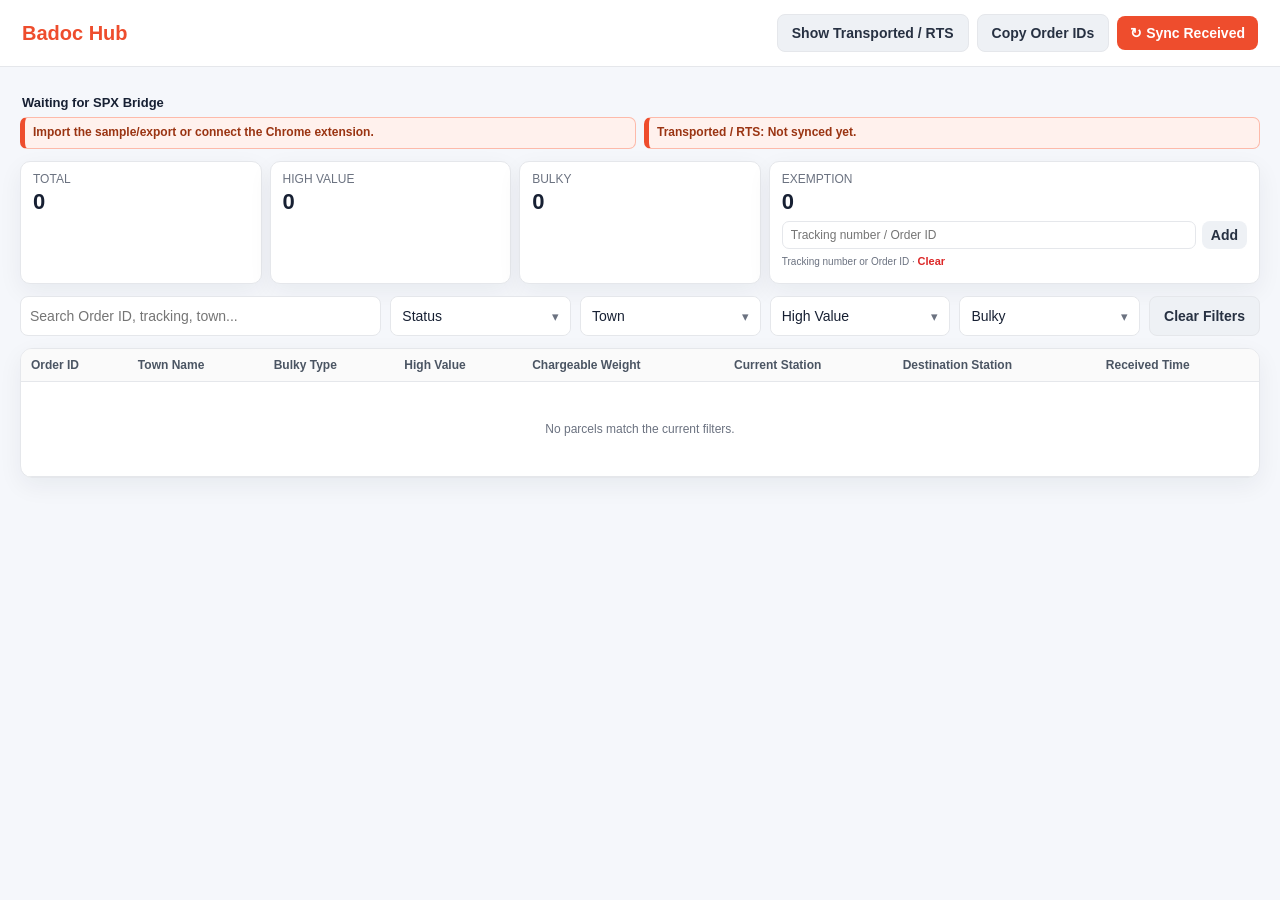
==== received-checking.html @ f592d43a "Add files via upload" ====
<!doctype html>
<html lang="en">
<head>
<meta charset="utf-8"><meta name="viewport" content="width=device-width,initial-scale=1"><meta name="badoc-received-checking" content="v69">
<title>Received Checking — Badoc Hub</title>
<style>
:root{--bg:#f5f7fb;--card:#fff;--text:#172033;--muted:#6b7280;--line:#e5e7eb;--accent:#ee4d2d;--good:#0f9d58;--warn:#d97706;--bad:#dc2626;--shadow:0 8px 24px rgba(20,30,50,.06)}
*{box-sizing:border-box}body{margin:0;background:var(--bg);font:14px Inter,Segoe UI,Arial,sans-serif;color:var(--text)}
header{background:#fff;border-bottom:1px solid var(--line);padding:14px 22px;display:flex;align-items:center;justify-content:space-between;position:sticky;top:0;z-index:5}.brand{font-weight:800;font-size:20px}.brand span{color:var(--accent)}
.actions{display:flex;gap:8px;align-items:center}button,input,select{font:inherit}button{border:0;border-radius:8px;padding:9px 13px;cursor:pointer;font-weight:700}.secondary{padding:10px 14px;border:1px solid var(--line);border-radius:8px;background:#eef1f5;color:#1f2937;font-weight:700;cursor:pointer}.primary{background:var(--accent);color:white}.secondary{background:#eef1f5;color:#273142}.file{display:none}.status{font-size:12px;color:var(--muted)}
main{padding:20px;max-width:1500px;margin:auto}.sync{display:flex;justify-content:space-between;gap:12px;align-items:center;margin-bottom:16px}.syncbox{background:var(--card);border:1px solid var(--line);border-radius:12px;padding:12px 14px;box-shadow:var(--shadow)}
.grid{display:grid;grid-template-columns:repeat(5,1fr);gap:8px;margin-bottom:12px}.card{background:var(--card);border:1px solid var(--line);border-radius:10px;padding:10px 12px;box-shadow:var(--shadow);min-height:96px}.card.exemption-card{grid-column:span 2}.secondary-panel{background:var(--card);border:1px solid var(--line);border-radius:12px;padding:4px 14px 12px;margin:8px 0;box-shadow:var(--shadow)}.secondary-panel-head{display:flex;align-items:center;justify-content:space-between;gap:8px;margin:0 0 2px;padding:0;min-height:0}.secondary-panel-head .secondary{padding:5px 9px;font-size:12px;line-height:1.2}.secondary-panel h2{font-size:16px;line-height:1.2;margin:0}.secondary-panel #secondaryContent>.value{margin-top:0}.secondary-table{margin-top:7px}.exemption-tools{display:flex;gap:6px;margin-top:6px}.exemption-tools input{width:100%;min-width:0;padding:6px 8px;border:1px solid var(--line);border-radius:7px;background:#fff;font-size:12px}.exemption-tools button{padding:6px 9px;background:#eef1f5;color:#273142}.exemption-meta{font-size:10px;color:var(--muted);margin-top:6px}.label{color:var(--muted);font-size:12px}.value{font-size:22px;font-weight:800;margin-top:3px}
.filters{display:grid;grid-template-columns:2fr 1fr 1fr 1fr 1fr auto;gap:9px;margin-bottom:12px}.filters input,.multi-select{width:100%;padding:9px;border:1px solid var(--line);border-radius:8px;background:white}.multi-select{position:relative;padding:0;background:#fff}.multi-select-btn{width:100%;min-height:38px;padding:9px 34px 9px 11px;background:#fff;color:#172033;text-align:left;border:0;border-radius:8px;font-weight:500;position:relative;cursor:pointer}.multi-select-btn::after{content:'▾';position:absolute;right:11px;top:50%;transform:translateY(-50%);color:#6b7280;font-size:13px}.multi-select.open .multi-select-btn::after{content:'▴'}.multi-select-menu{display:none;position:absolute;left:0;right:0;top:calc(100% + 4px);z-index:20;background:#fff;border:1px solid var(--line);border-radius:8px;box-shadow:0 10px 24px rgba(20,30,50,.14);padding:6px;max-height:260px;overflow:auto}.multi-select.open .multi-select-menu{display:block}.multi-option{display:flex;align-items:center;gap:8px;padding:8px 7px;border-radius:6px;cursor:pointer;font-size:13px}.multi-option:hover{background:#f3f4f6}.multi-option input{width:15px;height:15px;margin:0;accent-color:var(--accent)}.multi-option span{overflow:hidden;text-overflow:ellipsis;white-space:nowrap}.multi-empty{padding:9px;color:var(--muted);font-size:12px}
.tablewrap{background:var(--card);border:1px solid var(--line);border-radius:12px;overflow:auto;box-shadow:var(--shadow)}table{border-collapse:collapse;width:100%;min-width:1200px}th,td{padding:9px 10px;border-bottom:1px solid var(--line);text-align:left;white-space:nowrap}th{background:#fafafa;position:sticky;top:0;font-size:12px;color:#4b5563}td{font-size:12px}.pill{padding:3px 7px;border-radius:999px;background:#eef1f5;font-size:11px;font-weight:700}.empty{text-align:center;padding:40px;color:var(--muted)}
@media(max-width:1000px){.grid{grid-template-columns:repeat(3,1fr)}.filters{grid-template-columns:1fr 1fr}.sync{align-items:flex-start;flex-direction:column}}
 .filter-count{color:#6b7280;font-size:13px;font-weight:600}

/* High-visibility notifications live in the open area above all data cards. */
.sync{display:grid;grid-template-columns:minmax(0,1fr) minmax(220px,auto);gap:10px;align-items:start;margin:10px 0 16px;background:transparent;border:0;box-shadow:none}
.notification-stack{display:grid;gap:8px;min-width:0}
#conn{display:block;font-size:14px;font-weight:850;color:var(--text);padding:0 2px 1px;line-height:1.4}
#syncStatus,#secondaryStatus{display:block;margin:0;padding:10px 12px;min-height:40px;border:1px solid #fdbaaa;border-left:5px solid #ee4d2d;border-radius:8px;background:#fff1ed;color:#9a3412;font-size:13px;font-weight:750;line-height:1.45;white-space:normal;overflow-wrap:anywhere}
#lastSync{display:flex;align-items:center;max-width:100%;padding:9px 11px;min-height:36px;border:1px solid #a7f3d0;border-radius:8px;background:#ecfdf3;color:#166534;font-size:12px;font-weight:800;line-height:1.4;overflow-wrap:anywhere}
#lastSync:empty{display:none}
@media(max-width:700px){.sync{grid-template-columns:1fr}.notification-stack{width:100%}#lastSync{width:100%}}

/* Compact and consistently aligned notification area */
.sync{grid-template-columns:minmax(0,1fr) auto;gap:8px;align-items:start;margin:8px 0 12px}
.notification-stack{display:grid;gap:6px;min-width:0;width:100%}
#conn{font-size:13px;line-height:1.25;padding:0 2px;margin:0}
#syncStatus,#secondaryStatus{display:block;width:100%;min-height:0;margin:0;padding:7px 10px;border-radius:7px;font-size:12px;font-weight:700;line-height:1.3;white-space:normal;overflow-wrap:anywhere}
.notification-side{display:flex;justify-content:flex-end;align-items:flex-start;min-width:0}
#lastSync{display:inline-flex;align-items:center;justify-content:center;max-width:100%;padding:7px 10px;min-height:32px;margin:0;border-radius:7px;font-size:11px;line-height:1.3;white-space:nowrap;overflow-wrap:normal}
#lastSync:empty{display:none}
@media(max-width:700px){.sync{grid-template-columns:1fr;gap:7px}.notification-side{justify-content:flex-start}#lastSync{white-space:normal;width:auto;max-width:100%}}


/* Final notification alignment: two compact one-line sync messages, with Last Sync vertically centered. */
.sync{display:grid;grid-template-columns:minmax(0,1fr) auto;gap:10px;align-items:center;margin:8px 0 12px}
.notification-stack{display:grid;gap:6px;min-width:0;width:100%}
.sync-messages{display:grid;grid-template-columns:repeat(2,minmax(0,1fr));gap:8px;min-width:0;align-items:center}
#syncStatus,#secondaryStatus{display:block;width:100%;min-width:0;min-height:32px;margin:0;padding:7px 10px;border:1px solid #fdbaaa;border-left:5px solid #ee4d2d;border-radius:7px;background:#fff1ed;color:#9a3412;font-size:12px;font-weight:700;line-height:1.3;white-space:nowrap;overflow:hidden;text-overflow:ellipsis;overflow-wrap:normal}
.notification-side{display:flex;justify-content:flex-end;align-items:center;align-self:center;min-width:0}
#lastSync{display:inline-flex;align-items:center;justify-content:center;max-width:100%;padding:7px 10px;min-height:32px;margin:0;border:1px solid #a7f3d0;border-radius:7px;background:#ecfdf3;color:#166534;font-size:11px;font-weight:800;line-height:1.3;white-space:nowrap;overflow:hidden;text-overflow:ellipsis}
#lastSync:empty{display:none}
@media(max-width:700px){.sync{grid-template-columns:minmax(0,1fr);align-items:stretch;gap:7px}.sync-messages{grid-template-columns:repeat(2,minmax(0,1fr));gap:6px}.notification-side{justify-content:flex-start}.notification-side #lastSync{white-space:nowrap;max-width:100%}}
@media(max-width:440px){.sync-messages{grid-template-columns:minmax(0,1fr)}.notification-side #lastSync{white-space:normal}}


/* Keep Last Sync inside the primary Sync Received notification. */
.sync{display:block;}
.notification-stack{width:100%;}
.sync-messages{display:grid;grid-template-columns:repeat(2,minmax(0,1fr));gap:8px;align-items:center;min-width:0;}
.primary-notification{display:flex;align-items:center;gap:8px;min-width:0;min-height:32px;padding:0 7px 0 0;border:1px solid #fdbaaa;border-left:5px solid #ee4d2d;border-radius:7px;background:#fff1ed;overflow:hidden;}
#syncStatus{flex:1 1 0;width:auto!important;min-width:0;min-height:0;margin:0!important;padding:7px 8px!important;border:0!important;border-radius:0!important;background:transparent!important;color:#9a3412!important;font-size:12px;font-weight:700;line-height:1.3;white-space:nowrap!important;overflow:hidden;text-overflow:ellipsis;}
#lastSync{display:inline-flex;flex:0 1 auto;align-items:center;justify-content:center;width:auto;max-width:48%;min-width:0;min-height:22px;margin:0 0 0 auto;padding:4px 7px;border:1px solid #a7f3d0;border-radius:5px;background:#ecfdf3;color:#166534;font-size:10px;font-weight:800;line-height:1.2;white-space:nowrap;overflow:hidden;text-overflow:ellipsis;}
#lastSync:empty{display:none;}
#secondaryStatus{min-width:0;}
@media(max-width:700px){.sync-messages{grid-template-columns:minmax(0,1fr);gap:6px;}.primary-notification{width:100%;}.primary-notification #lastSync{max-width:45%;white-space:nowrap;}}
@media(max-width:420px){.primary-notification{flex-wrap:wrap;gap:0;padding-bottom:5px;}.primary-notification #syncStatus{width:100%;flex-basis:100%;}.primary-notification #lastSync{margin:0 7px 0 auto;max-width:calc(100% - 14px);}}


/* Keep the secondary loaded-parcels message and its green last-sync badge together. */
.secondary-notification{display:flex;align-items:center;gap:8px;min-width:0;min-height:32px;padding:0 7px 0 0;border:1px solid #fdbaaa;border-left:5px solid #ee4d2d;border-radius:7px;background:#fff1ed;overflow:hidden;}
.secondary-notification #secondaryStatus{flex:1 1 0;width:auto!important;min-width:0;min-height:0;margin:0!important;padding:7px 8px!important;border:0!important;border-radius:0!important;background:transparent!important;color:#9a3412!important;font-size:12px;font-weight:700;line-height:1.3;white-space:nowrap!important;overflow:hidden;text-overflow:ellipsis;}
#secondaryLastSync{display:inline-flex;flex:0 1 auto;align-items:center;justify-content:center;width:auto;max-width:48%;min-width:0;min-height:22px;margin:0 0 0 auto;padding:4px 7px;border:1px solid #a7f3d0;border-radius:5px;background:#ecfdf3;color:#166534;font-size:10px;font-weight:800;line-height:1.2;white-space:nowrap;overflow:hidden;text-overflow:ellipsis;}
#secondaryLastSync:empty{display:none;}
.primary-notification #syncStatus{flex:1 1 auto;width:100%!important;}
@media(max-width:700px){.secondary-notification{width:100%;}.secondary-notification #secondaryLastSync{max-width:45%;white-space:nowrap;}}
@media(max-width:420px){.secondary-notification{flex-wrap:wrap;gap:0;padding-bottom:5px;}.secondary-notification #secondaryStatus{width:100%;flex-basis:100%;}.secondary-notification #secondaryLastSync{margin:0 7px 0 auto;max-width:calc(100% - 14px);}}


/* Final fix: keep both green Last Sync badges fully visible, not flex-shrunk. */
.primary-notification #syncStatus {
  flex: 1 1 0 !important;
  width: auto !important;
  min-width: 0 !important;
}
#lastSync,
#secondaryLastSync {
  flex: 0 0 auto !important;
  width: max-content !important;
  max-width: none !important;
  min-width: max-content !important;
  justify-content: flex-start !important;
  white-space: nowrap !important;
  overflow: visible !important;
  text-overflow: clip !important;
}
.primary-notification #lastSync,
.secondary-notification #secondaryLastSync {
  margin-left: auto !important;
}
@media (max-width: 420px) {
  .primary-notification { flex-wrap: wrap; gap: 0; padding-bottom: 5px; }
  .primary-notification #syncStatus { flex: 1 1 100% !important; flex-basis: 100% !important; width: 100% !important; }
  #lastSync, #secondaryLastSync { min-width: 0 !important; max-width: calc(100% - 14px) !important; width: auto !important; white-space: normal !important; }
  .primary-notification #lastSync, .secondary-notification #secondaryLastSync { margin: 0 7px 0 auto !important; }
  .secondary-notification { flex-wrap: wrap; gap: 0; padding-bottom: 5px; }
  .secondary-notification #secondaryStatus { flex: 1 1 100% !important; flex-basis: 100% !important; width: 100% !important; }
}

</style></head>
<body>
<script>
/* BADOC HUB station guard:
   Keep only parcels whose Current Station AND Destination Station are Badoc Hub.
   This is applied automatically after every CSV sync/import. */
(function () {
  const BADOC_STATION = "badoc hub";

  function normalizeStation(v) {
    return String(v ?? "").trim().toLowerCase();
  }

  window.__badocHubOnlyFilter = function (rows) {
    return (Array.isArray(rows) ? rows : []).filter(row => {
      const current = normalizeStation(
        row["Current Station"] ?? row.current_station_name ?? row.currentStation
      );
      const destination = normalizeStation(
        row["Destination Station"] ?? row.station_name ?? row.destinationStation
      );
      return current === BADOC_STATION && destination === BADOC_STATION;
    });
  };
})();
</script>

<header><div class="brand"><span>Badoc Hub</span></div><div class="actions"><button class="secondary" id="toggleSecondary" type="button" aria-expanded="false">Show Transported / RTS</button><button class="secondary" id="copyOrderIds">Copy Order IDs</button><button class="primary" id="sync">↻ Sync Received</button></div></header>
<main>
<div class="sync" aria-live="polite"><div class="notification-stack"><b id="conn">Waiting for SPX Bridge</b><div class="sync-messages"><div class="primary-notification"><div class="status" id="syncStatus" title="Import the sample/export or connect the Chrome extension.">Import the sample/export or connect the Chrome extension.</div><div class="status" id="lastSync" aria-label="Last Received sync time"></div></div><div class="secondary-notification"><div class="status" id="secondaryStatus" title="Transported / RTS: Not synced yet.">Transported / RTS: Not synced yet.</div><div class="status" id="secondaryLastSync" aria-label="Last Transported / RTS sync time"></div></div></div></div></div>
<section class="secondary-panel" id="secondaryPanel" hidden><div class="secondary-panel-head"><div><h2>Transported and RTS</h2></div><button class="primary" id="syncSecondary" type="button">↻ Sync Transported / RTS</button></div><div id="secondaryContent"><div class="value" id="secondaryCount">0</div><div class="tablewrap secondary-table"><table><thead id="secondaryThead"></thead><tbody id="secondaryTbody"><tr><td class="empty">Click Sync Transported / Returned to load these statuses.</td></tr></tbody></table></div></div></section>
<section class="grid" id="cards"></section>
<div class="filters"><input id="q" placeholder="Search Order ID, tracking, town..."><div class="multi-select" id="statusWrap"><button class="multi-select-btn" type="button">Status</button><div class="multi-select-menu" id="statusMenu"></div></div><div class="multi-select" id="townWrap"><button class="multi-select-btn" type="button">Town</button><div class="multi-select-menu" id="townMenu"></div></div><div class="multi-select" id="highValueWrap"><button class="multi-select-btn" type="button">High Value</button><div class="multi-select-menu" id="highValueMenu"></div></div><div class="multi-select" id="bulkyWrap"><button class="multi-select-btn" type="button">Bulky</button><div class="multi-select-menu" id="bulkyMenu"></div></div><button class="secondary" id="clearFilters" type="button">Clear Filters</button></div>
<div class="tablewrap"><table><thead id="thead"></thead><tbody id="tbody"></tbody></table></div>
</main>
<script>
const state={
  rows:[],
  filtered:[],
  secondaryRows:[], secondaryCsvByStatus:{},
  exemptions:new Set((JSON.parse(localStorage.getItem('badoc_received_checking_v69_exemptions')||'[]')||[]).map(v=>String(v).trim().toUpperCase()).filter(Boolean))
};
function normTracking(v){return String(v??'').replace(/\s+/g,'').trim().toUpperCase()}
function saveExemptions(){localStorage.setItem('badoc_received_checking_v69_exemptions',JSON.stringify([...state.exemptions]));}
function trackingFromRow(r){
  return normTracking(
    r['SLS Tracking Number'] ??
    r.sls_tracking_number ??
    r['Tracking Number'] ??
    r.tracking_number ??
    r.trackingNumber
  );
}
function orderIdFromRow(r){
  return normTracking(
    r['Order ID'] ??
    r.order_id ??
    r.shipment_id ??
    r.shipmentId
  );
}
function isExempt(r){
  const tracking=trackingFromRow(r);
  const orderId=orderIdFromRow(r);
  return (tracking && state.exemptions.has(tracking)) ||
         (orderId && state.exemptions.has(orderId));
}
function applyExemptions(rows){
  return (Array.isArray(rows)?rows:[]).filter(r=>!isExempt(r));
}
function addExemption(){
  const el=document.getElementById('exemptionInput');
  const vals=el.value.split(/[\\n,;]+/).map(normTracking).filter(Boolean);
  vals.forEach(v=>state.exemptions.add(v));
  saveExemptions();
  el.value='';
  // Immediately remove newly exempted parcels from the current data.
  state.rows=applyExemptions(state.rows);
  fillFilters();
  render();
}
function clearExemptions(){
  if(confirm('Clear all exemption tracking numbers?')){
    state.exemptions.clear();
    saveExemptions();
    // A clear only removes the exemption list. The next Sync will reload SPX data.
    render();
  }
}
const cols=['Order ID','Town Name','Bulky Type','High Value','Chargeable Weight','Current Station','Destination Station','Received Time'];
function num(v){let n=parseFloat(String(v??'').replace(/,/g,''));return Number.isFinite(n)?n:0}
function esc(v){return String(v??'').replace(/[&<>"']/g,m=>({'&':'&amp;','<':'&lt;','>':'&gt;','"':'&quot;',"'":'&#39;'}[m]))}
function isBadocHub(v){return String(v??'').trim().toLowerCase()==='badoc hub'}
function isLMHubReceived(v){return String(v??'').trim().toLowerCase()==='lmhub_received'}
function normalizeBadocRows(rows){
  return (Array.isArray(rows)?rows:[]).filter(r =>
    isLMHubReceived(r.Status) &&
    isBadocHub(r['Current Station']) &&
    isBadocHub(r['Destination Station'])
  );
}
function normalizeSecondaryRows(rows){
  const normalizeStatus=v=>String(v??'').trim().toLowerCase();
  const normalizeStation=v=>String(v??'').trim().toLowerCase();
  return (Array.isArray(rows)?rows:[]).filter(r=>{
    const status=normalizeStatus(r.Status);
    const current=normalizeStation(r['Current Station'] ?? r.current_station_name ?? r.currentStation);
    const destination=normalizeStation(r['Destination Station'] ?? r.station_name ?? r.destinationStation);
    if(destination!=='badoc hub') return false;
    if(status==='soc_lhtransported') return current==='cagayan dc';
    if(status==='return_lmhub_received') return true;
    return false;
  });
}
function renderSecondaryRows(){
  const secondaryCols=['Order ID','SLS Tracking Number','Status','Current Station','Destination Station','Town Name','Bulky Type','High Value','Chargeable Weight'];
  document.getElementById('secondaryCount').textContent=state.secondaryRows.length.toLocaleString();
  document.getElementById('secondaryThead').innerHTML='<tr>'+secondaryCols.map(c=>`<th>${esc(c)}</th>`).join('')+'</tr>';
  document.getElementById('secondaryTbody').innerHTML=state.secondaryRows.length?state.secondaryRows.map(r=>'<tr>'+secondaryCols.map(c=>`<td>${c==='Status'?`<span class="pill">${esc(r[c])}</span>`:esc(r[c])}</td>`).join('')+'</tr>').join(''):`<tr><td colspan="${secondaryCols.length}" class="empty">No Transported or RTS parcels recieved.</td></tr>`;
}
function setRows(rows){
  state.rows=applyExemptions(normalizeBadocRows(rows));
  fillFilters();
  render();
}
const filterConfig={
  status:{label:'Status',key:'Status',menu:'statusMenu'},
  town:{label:'Town',key:'Town Name',menu:'townMenu'},
  highValue:{label:'High Value',key:'High Value',menu:'highValueMenu'},
  bulky:{label:'Bulky',key:'Bulky Type',menu:'bulkyMenu'}
};
const filterState={status:new Set(),town:new Set(),highValue:new Set(),bulky:new Set()};
function filterNorm(v){return String(v??'').trim().toLowerCase()}
function selectedValues(id){return [...(filterState[id]||new Set())]}
function optionLabel(id,v){
  if(id==='highValue') return `High Value: ${v}`;
  return String(v);
}
function updateFilterButton(id){
  const wrap=document.getElementById(id+'Wrap');
  if(!wrap) return;
  const btn=wrap.querySelector('.multi-select-btn');
  const vals=[...(filterState[id]||[])];
  const label=filterConfig[id].label;
  btn.textContent=vals.length?`${label}: ${vals.length} selected`:label;
}
function renderFilterMenu(id,values){
  const menu=document.getElementById(filterConfig[id].menu);
  if(!menu) return;
  const key=filterConfig[id].key;
  const counts=new Map();
  for(const row of applyExemptions(state.rows)){
    let raw=row[key];
    // Keep the High Value display/count consistent with the filter values.
    if(id==='highValue'){
      const n=String(raw??'').trim().toUpperCase();
      raw=(n==='Y'||n==='1'||n==='TRUE'||n==='YES')?'Y':'N';
    }
    const n=filterNorm(raw);
    if(n) counts.set(n,(counts.get(n)||0)+1);
  }
  const unique=[...new Map(values.map(v=>[filterNorm(v),String(v).trim()])).entries()]
    .filter(([k,v])=>k&&v).sort((a,b)=>a[1].localeCompare(b[1]));
  if(!unique.length){
    menu.innerHTML='<div class="multi-empty">No options</div>';
    updateFilterButton(id);
    return;
  }
  menu.innerHTML=unique.map(([norm,v])=>{
    const count=counts.get(norm)||0;
    const label=optionLabel(id,v);
    return `<label class="multi-option"><input type="checkbox" data-filter-id="${id}" value="${esc(v)}" ${filterState[id].has(norm)?'checked':''}><span>${esc(label)} <span class="filter-count">(${count})</span></span></label>`;
  }).join('');
  menu.querySelectorAll('input[type="checkbox"]').forEach(cb=>cb.addEventListener('change',()=>{
    const set=filterState[id];
    if(cb.checked)set.add(filterNorm(cb.value)); else set.delete(filterNorm(cb.value));
    updateFilterButton(id);
    render();
  }));
  updateFilterButton(id);
}
function setupFilterDropdowns(){
  Object.keys(filterConfig).forEach(id=>{
    const wrap=document.getElementById(id+'Wrap');
    wrap.querySelector('.multi-select-btn').addEventListener('click',e=>{
      e.stopPropagation();
      document.querySelectorAll('.multi-select.open').forEach(el=>{if(el!==wrap)el.classList.remove('open')});
      wrap.classList.toggle('open');
    });
    wrap.querySelector('.multi-select-menu').addEventListener('click',e=>e.stopPropagation());
  });
  document.addEventListener('click',()=>document.querySelectorAll('.multi-select.open').forEach(el=>el.classList.remove('open')));
}
function fillFilters(){
  const values={
    status:[...new Set(state.rows.map(r=>String(r.Status??'').trim()).filter(Boolean))],
    town:[...new Set(state.rows.map(r=>String(r['Town Name']??'').trim()).filter(Boolean))],
    highValue:['Y','N'],
    bulky:[...new Set(state.rows.map(r=>String(r['Bulky Type']??'').trim()).filter(Boolean))]
  };
  Object.keys(values).forEach(id=>{
    const available=new Set(values[id].map(filterNorm));
    for(const v of [...filterState[id]]) if(!available.has(v)) filterState[id].delete(v);
    renderFilterMenu(id,values[id]);
  });
}
function normalizeSearchText(v){return String(v??'').toLowerCase().normalize('NFKD').replace(/[\u0300-\u036f]/g,'').replace(/[^a-z0-9]+/g,' ').trim()}
function searchHaystack(r){
  // Search only useful parcel-identifying fields. Hidden/internal fields are
  // intentionally excluded so unrelated values do not create false matches.
  return [
    r['Order ID'], r['SLS Tracking Number'], r['Shopee Order SN'],
    r['Town Name'], r['High Value'], r['Bulky Type'],
    r['Chargeable Weight'], r['Current Station'], r['Destination Station'],
    r['Received Time']
  ].map(normalizeSearchText).filter(Boolean);
}
function matchesSearch(r, rawQuery){
  const query=String(rawQuery??'').trim();
  if(!query) return true;
  const hay=searchHaystack(r);
  const normalized=normalizeSearchText(query);
  if(!normalized) return true;

  // Support simple field-aware searches such as: order:12345, town:badoc,
  // tracking:SPX..., while still allowing normal free-text search.
  const fieldMatch=normalized.match(/^(order|tracking|town|sn|hv|highvalue|bulky):\s*(.+)$/i);
  if(fieldMatch){
    const key=fieldMatch[1].toLowerCase(), term=fieldMatch[2];
    let values=[];
    if(key==='order') values=[r['Order ID']];
    else if(key==='tracking') values=[r['SLS Tracking Number']];
    else if(key==='town') values=[r['Town Name']];
    else if(key==='sn') values=[r['Shopee Order SN']];
    else if(key==='hv'||key==='highvalue') values=[r['High Value']];
    else if(key==='bulky') values=[r['Bulky Type']];
    return values.some(v=>normalizeSearchText(v).includes(term));
  }

  // Every search word must be present somewhere in the same parcel record.
  // This makes multi-word searches much more precise than one large substring.
  const tokens=normalized.split(/\s+/).filter(Boolean);
  return tokens.every(token=>hay.some(value=>value.includes(token)));
}
function render(){let visibleRows=applyExemptions(state.rows);let q=document.getElementById('q').value,fs=['status','town','highValue','bulky'].map(selectedValues);state.filtered=visibleRows.filter(r=>matchesSearch(r,q)&&(!fs[0].length||fs[0].includes(String(r.Status??'').trim().toLowerCase()))&&(!fs[1].length||fs[1].includes(String(r['Town Name']??'').trim().toLowerCase()))&&(!fs[2].length||fs[2].includes(String(r['High Value']??'').trim().toLowerCase()))&&(!fs[3].length||fs[3].includes(String(r['Bulky Type']??'').trim().toLowerCase())));
let rows=state.filtered;let high=rows.filter(r=>/^(Y|1|true|yes)$/i.test(String(r['High Value']??'').trim())).length;let bulky=rows.filter(r=>num(r['Chargeable Weight'])>=4||['1','2'].includes(String(r['Bulky Type']))).length;document.getElementById('cards').innerHTML=[['TOTAL',rows.length],['HIGH VALUE',high],['BULKY',bulky]].map(x=>`<div class="card"><div class="label">${x[0]}</div><div class="value">${x[1]}</div></div>`).join('')+
`<div class="card exemption-card"><div class="label">EXEMPTION</div><div class="value">${state.exemptions.size}</div><div class="exemption-tools"><input id="exemptionInput" placeholder="Tracking number / Order ID"><button id="addExemption">Add</button></div><div class="exemption-meta">Tracking number or Order ID · <button id="clearExemptions" style="border:0;background:none;padding:0;color:var(--bad);font-size:11px">Clear</button></div>
<div id="exemptionList" class="exemption-meta"></div></div>`;
document.getElementById('addExemption').onclick=addExemption;
document.getElementById('clearExemptions').onclick=clearExemptions;
document.getElementById('exemptionInput').addEventListener('keydown',e=>{if(e.key==='Enter'){e.preventDefault();addExemption();const nextInput=document.getElementById('exemptionInput');if(nextInput){nextInput.focus();nextInput.setSelectionRange(nextInput.value.length,nextInput.value.length);}}});
document.getElementById('exemptionList').textContent=[...state.exemptions].join(', ');
document.getElementById('thead').innerHTML='<tr>'+cols.map(c=>`<th>${esc(c)}</th>`).join('')+'</tr>';document.getElementById('tbody').innerHTML=state.filtered.length?state.filtered.map(r=>'<tr>'+cols.map(c=>`<td>${c==='Status'?`<span class="pill">${esc(r[c])}</span>`:esc(r[c])}</td>`).join('')+'</tr>').join(''):`<tr><td colspan="${cols.length}" class="empty">No parcels match the current filters.</td></tr>`}
async function copyOrderIds(){
  const ids=state.filtered
    .map(r=>String(r['Order ID']??r.order_id??r.shipment_id??'').trim())
    .filter(Boolean);
  const btn=document.getElementById('copyOrderIds');
  if(!ids.length){
    btn.textContent='No Order IDs';
    setTimeout(()=>btn.textContent='Copy Order IDs',1400);
    return;
  }
  const text=ids.join('\n');
  try{
    await navigator.clipboard.writeText(text);
  }catch(e){
    const ta=document.createElement('textarea');
    ta.value=text;
    ta.style.position='fixed';
    ta.style.opacity='0';
    document.body.appendChild(ta);
    ta.select();
    document.execCommand('copy');
    ta.remove();
  }
  btn.textContent=`Copied ${ids.length} Order IDs`;
  setTimeout(()=>btn.textContent='Copy Order IDs',1400);
}
function parseCSV(text){let lines=[];let row=[],cell='',quote=false;for(let i=0;i<text.length;i++){let ch=text[i],n=text[i+1];if(ch==='"'){if(quote&&n==='"'){cell+='"';i++}else quote=!quote}else if(ch===','&&!quote){row.push(cell);cell=''}else if((ch==='\n'||ch==='\r')&&!quote){if(ch==='\r'&&n==='\n')i++;row.push(cell);if(row.some(x=>x!==''))lines.push(row);row=[];cell=''}else cell+=ch}if(cell||row.length){row.push(cell);lines.push(row)}let h=lines.shift().map(x=>x.trim());return lines.map(a=>Object.fromEntries(h.map((k,i)=>[k,a[i]??''])))}
async function loadText(text){let rows=await parseCSV(text);setRows(rows);document.getElementById('syncStatus').textContent=`Loaded ${rows.length.toLocaleString()} parcels.`}
document.getElementById('q').addEventListener('input',render);
setupFilterDropdowns();
document.getElementById('clearFilters').onclick=()=>{
  document.getElementById('q').value='';
  for(const id of ['status','town','highValue','bulky']){
    filterState[id].clear();
    updateFilterButton(id);
  }
  fillFilters();
  render();
};
document.getElementById('copyOrderIds').onclick=copyOrderIds;
const secondaryPanel=document.getElementById('secondaryPanel');
const toggleSecondary=document.getElementById('toggleSecondary');
toggleSecondary.addEventListener('click',()=>{const willShow=secondaryPanel.hidden;secondaryPanel.hidden=!willShow;toggleSecondary.textContent=willShow?'Hide Transported / RTS':'Show Transported / RTS';toggleSecondary.setAttribute('aria-expanded',String(willShow));});
// Received Checking has its own, isolated SPX BRIDGE check. If the extension is absent,
// ask the host BADOC HUB page to show the Received Checking installer modal.
const RECEIVED_BRIDGE_VERSION='69';
let receivedBridgeReady=false;
let receivedBridgeCheckInFlight=null;
window.addEventListener('message',e=>{
  if(e.source!==window) return;
  const d=e.data||{};
  if(d.source==='BADOC_SPX_BRIDGE' && d.type==='BADOC_BRIDGE_READY' && String(d.version||'').trim()===RECEIVED_BRIDGE_VERSION){
    receivedBridgeReady=true;
  }
});
async function ensureReceivedCheckingBridge(reason){
  if(receivedBridgeReady) return true;
  if(receivedBridgeCheckInFlight) return receivedBridgeCheckInFlight;
  receivedBridgeCheckInFlight=new Promise(resolve=>{
    let settled=false;
    const finish=ready=>{
      if(settled) return;
      settled=true;
      clearTimeout(timer);
      window.removeEventListener('message',onMessage);
      receivedBridgeReady=!!ready;
      resolve(!!ready);
      receivedBridgeCheckInFlight=null;
    };
    const onMessage=e=>{
      if(e.source!==window) return;
      const d=e.data||{};
      if(d.source==='BADOC_SPX_BRIDGE' && d.type==='BADOC_BRIDGE_READY' && String(d.version||'').trim()===RECEIVED_BRIDGE_VERSION) finish(true);
    };
    window.addEventListener('message',onMessage);
    const timer=setTimeout(()=>finish(false),700);
    window.postMessage({source:'BADOC_PAGE',type:'BADOC_BRIDGE_HELLO',version:RECEIVED_BRIDGE_VERSION},'*');
  });
  const ready=await receivedBridgeCheckInFlight;
  if(!ready){
    const msg='SPX BRIDGE v69 is not installed or connected. Install it to sync Received Checking.';
    if(reason==='secondary') document.getElementById('secondaryStatus').textContent=msg;
    else document.getElementById('syncStatus').textContent=msg;
    if(window.parent && window.parent!==window){
      window.parent.postMessage({source:'BADOC_RECEIVED_CHECKING',type:'BADOC_OPEN_BRIDGE_INSTALLER',reason},'*');
    } else {
      alert(msg+' Open this page through the BADOC HUB app to use its installer popup.');
    }
  }
  return ready;
}
document.getElementById('syncSecondary').onclick=async()=>{
  if(!(await ensureReceivedCheckingBridge('secondary'))) return;
  state.secondaryCsvByStatus={};
  state.secondaryRows=[];
  renderSecondaryRows();
  document.getElementById('secondaryStatus').textContent='Starting SOC_LHTransported + Return_LMHub_Received sync…';
  window.postMessage({source:'BADOC_PAGE',type:'BADOC_START_PARCEL_SECONDARY_SYNC'},'*');
};
document.getElementById('sync').onclick=async()=>{
  if(!(await ensureReceivedCheckingBridge('received'))) return;
  document.getElementById('syncStatus').textContent='Starting LMHub_Received sync — Badoc Hub to Badoc Hub only…';
  window.postMessage({source:'BADOC_PAGE',type:'BADOC_START_RECEIVED_CHECKING_INBOUND_SYNC'},'*');
};
window.addEventListener('message',e=>{
  const d=e.data||{};
  if(d.type==='BADOC_BRIDGE_READY'){
    document.getElementById('conn').textContent='SPX Bridge connected';
    document.getElementById('syncStatus').textContent='Ready — click Sync Received.';
  }
  if(d.type==='BADOC_BRIDGE_DISCONNECTED'){
    document.getElementById('conn').textContent='SPX Bridge disconnected';
    document.getElementById('syncStatus').textContent=d.message||'Reload the extension or dashboard.';
  }
  if(d.type==='BADOC_SPX_PROGRESS'){
    document.getElementById('conn').textContent='SPX Bridge connected';
    if(d.kind==='parcel-secondary' || d.phase==='parcel-api-export' && d.kind==='parcel-secondary') document.getElementById('secondaryStatus').textContent=d.message||'Syncing…';
    else document.getElementById('syncStatus').textContent=d.message||'Syncing…';
  }
  if(d.type==='BADOC_SPX_PARCEL_CSV'){
    loadText(d.csvText||'');
    document.getElementById('conn').textContent='SPX Bridge connected';
    document.getElementById('syncStatus').textContent='Sync complete — LMHub_Received, Current Station = Badoc Hub, Destination Station = Badoc Hub.';
  }
  if(d.type==='BADOC_SPX_SECONDARY_PARCEL_CSV'){
    const parsed=parseCSV(d.csvText||'');
    const rowsForStatus=normalizeSecondaryRows(parsed);
    const bucket=d.statusName||'unknown';
    state.secondaryCsvByStatus=state.secondaryCsvByStatus||{};
    state.secondaryCsvByStatus[bucket]=rowsForStatus;
    state.secondaryRows=[...new Map(Object.values(state.secondaryCsvByStatus).flat().map(r=>[String(r['SLS Tracking Number']||r['Order ID']||JSON.stringify(r)),r])).values()];
    renderSecondaryRows();
    document.getElementById('secondaryStatus').textContent=`Loaded ${state.secondaryRows.length.toLocaleString()} parcels.`;
  }
  if(d.type==='BADOC_SPX_SECONDARY_PARCEL_DONE'){
    document.getElementById('secondaryStatus').textContent=`Loaded ${state.secondaryRows.length.toLocaleString()} parcels.`;
    document.getElementById('secondaryLastSync').textContent='Last sync: '+new Date().toLocaleString();
  }
  if(d.type==='BADOC_SPX_ERROR' && d.kind==='parcel-secondary'){
    document.getElementById('secondaryStatus').textContent='Separate sync failed: '+(d.message||'Unknown error');
  }
  if(d.type==='BADOC_SPX_PARCEL_DONE'){
    document.getElementById('syncStatus').textContent=document.getElementById('syncStatus').textContent || 'Sync Received complete.';
    document.getElementById('lastSync').textContent='Last sync: '+new Date().toLocaleString();
  }
  if(d.type==='BADOC_SPX_ERROR' && d.kind!=='parcel-secondary'){
    document.getElementById('conn').textContent='SPX Bridge error';
    document.getElementById('syncStatus').textContent=d.message||'SPX sync failed.';
  }
});
window.postMessage({source:'BADOC_PAGE',type:'BADOC_BRIDGE_HELLO'},'*');
render();
renderSecondaryRows();
</script>
<style>
.badoc-filter-note{margin-top:6px;font-size:12px;opacity:.75}
</style>

</body></html>
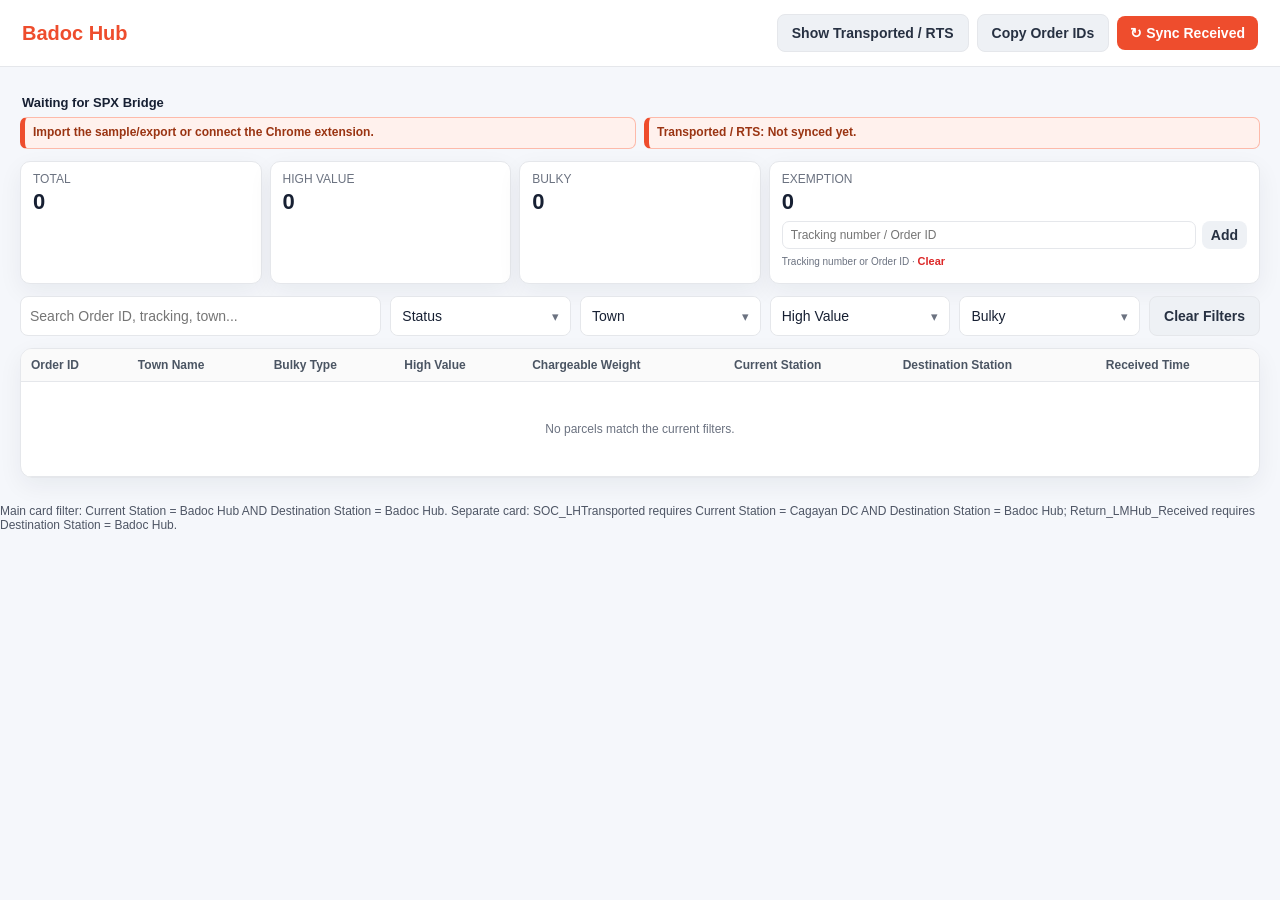
==== commit b1797616: "Add files via upload" ====
--- a/received-checking.html
+++ b/received-checking.html
@@ -218,7 +218,7 @@
   const secondaryCols=['Order ID','SLS Tracking Number','Status','Current Station','Destination Station','Town Name','Bulky Type','High Value','Chargeable Weight'];
   document.getElementById('secondaryCount').textContent=state.secondaryRows.length.toLocaleString();
   document.getElementById('secondaryThead').innerHTML='<tr>'+secondaryCols.map(c=>`<th>${esc(c)}</th>`).join('')+'</tr>';
-  document.getElementById('secondaryTbody').innerHTML=state.secondaryRows.length?state.secondaryRows.map(r=>'<tr>'+secondaryCols.map(c=>`<td>${c==='Status'?`<span class="pill">${esc(r[c])}</span>`:esc(r[c])}</td>`).join('')+'</tr>').join(''):`<tr><td colspan="${secondaryCols.length}" class="empty">No Transported or RTS parcels recieved.</td></tr>`;
+  document.getElementById('secondaryTbody').innerHTML=state.secondaryRows.length?state.secondaryRows.map(r=>'<tr>'+secondaryCols.map(c=>`<td>${c==='Status'?`<span class="pill">${esc(r[c])}</span>`:esc(r[c])}</td>`).join('')+'</tr>').join(''):`<tr><td colspan="${secondaryCols.length}" class="empty">No SOC_LHTransported or Return_LMHub_Received parcels for Badoc Hub were found.</td></tr>`;
 }
 function setRows(rows){
   state.rows=applyExemptions(normalizeBadocRows(rows));
@@ -510,5 +510,6 @@
 <style>
 .badoc-filter-note{margin-top:6px;font-size:12px;opacity:.75}
 </style>
+<div class="badoc-filter-note" id="badocFilterNote">Main card filter: Current Station = Badoc Hub AND Destination Station = Badoc Hub. Separate card: SOC_LHTransported requires Current Station = Cagayan DC AND Destination Station = Badoc Hub; Return_LMHub_Received requires Destination Station = Badoc Hub.</div>
 
 </body></html>
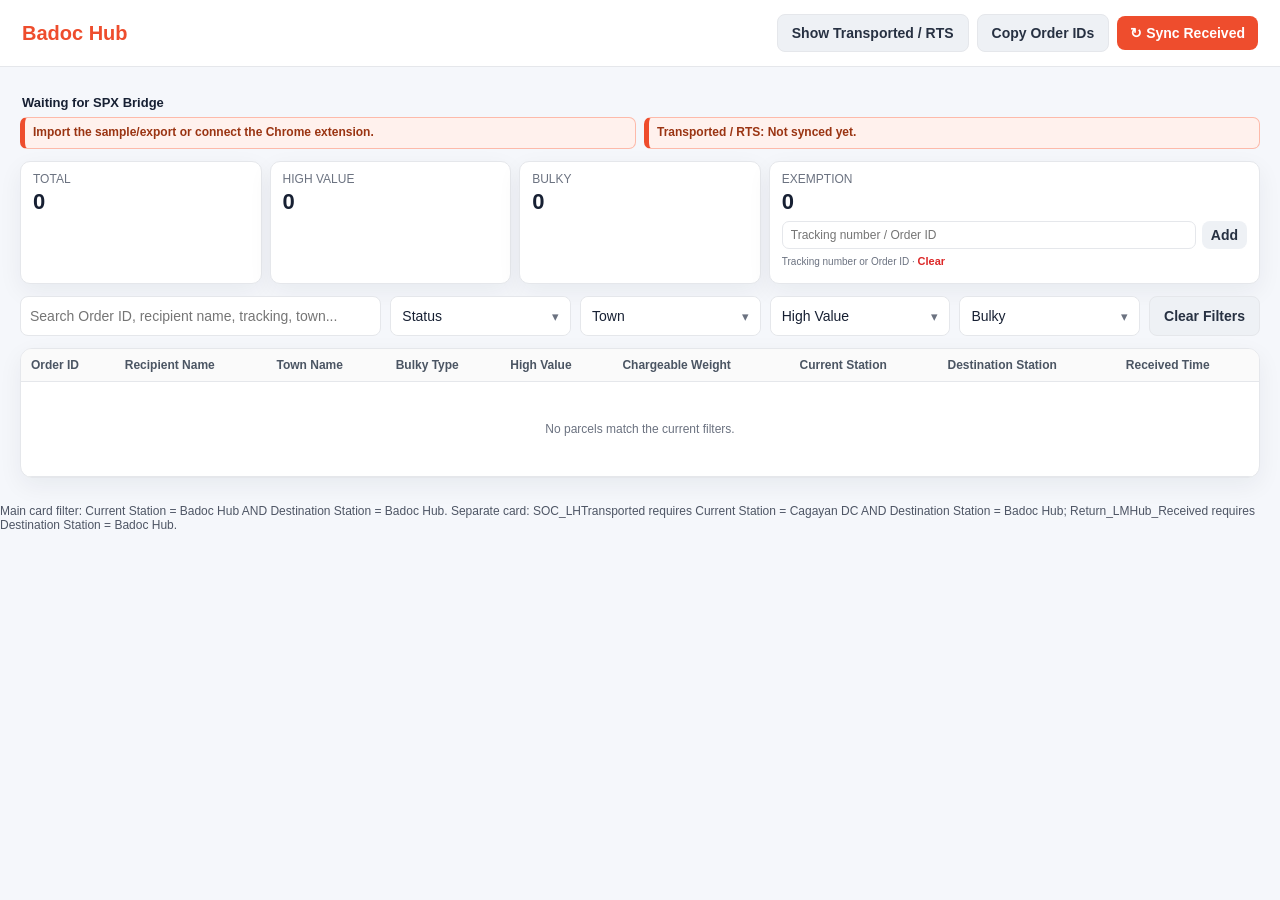
==== commit 24ed5c49: "Add files via upload" ====
--- a/received-checking.html
+++ b/received-checking.html
@@ -100,6 +100,8 @@
   .secondary-notification #secondaryStatus { flex: 1 1 100% !important; flex-basis: 100% !important; width: 100% !important; }
 }
 
+
+.town-option-search{position:sticky;top:0;display:block;width:100%;box-sizing:border-box;margin:0 0 6px;padding:9px 8px;border:1px solid #d9e0e8;border-radius:7px;background:#fff;color:#172033;z-index:3}.town-option-search:focus{outline:2px solid #168cff;outline-offset:-1px}#townOptions{display:block}
 </style></head>
 <body>
 <script>
@@ -132,7 +134,7 @@
 <div class="sync" aria-live="polite"><div class="notification-stack"><b id="conn">Waiting for SPX Bridge</b><div class="sync-messages"><div class="primary-notification"><div class="status" id="syncStatus" title="Import the sample/export or connect the Chrome extension.">Import the sample/export or connect the Chrome extension.</div><div class="status" id="lastSync" aria-label="Last Received sync time"></div></div><div class="secondary-notification"><div class="status" id="secondaryStatus" title="Transported / RTS: Not synced yet.">Transported / RTS: Not synced yet.</div><div class="status" id="secondaryLastSync" aria-label="Last Transported / RTS sync time"></div></div></div></div></div>
 <section class="secondary-panel" id="secondaryPanel" hidden><div class="secondary-panel-head"><div><h2>Transported and RTS</h2></div><button class="primary" id="syncSecondary" type="button">↻ Sync Transported / RTS</button></div><div id="secondaryContent"><div class="value" id="secondaryCount">0</div><div class="tablewrap secondary-table"><table><thead id="secondaryThead"></thead><tbody id="secondaryTbody"><tr><td class="empty">Click Sync Transported / Returned to load these statuses.</td></tr></tbody></table></div></div></section>
 <section class="grid" id="cards"></section>
-<div class="filters"><input id="q" placeholder="Search Order ID, tracking, town..."><div class="multi-select" id="statusWrap"><button class="multi-select-btn" type="button">Status</button><div class="multi-select-menu" id="statusMenu"></div></div><div class="multi-select" id="townWrap"><button class="multi-select-btn" type="button">Town</button><div class="multi-select-menu" id="townMenu"></div></div><div class="multi-select" id="highValueWrap"><button class="multi-select-btn" type="button">High Value</button><div class="multi-select-menu" id="highValueMenu"></div></div><div class="multi-select" id="bulkyWrap"><button class="multi-select-btn" type="button">Bulky</button><div class="multi-select-menu" id="bulkyMenu"></div></div><button class="secondary" id="clearFilters" type="button">Clear Filters</button></div>
+<div class="filters"><input id="q" placeholder="Search Order ID, recipient name, tracking, town..."><div class="multi-select" id="statusWrap"><button class="multi-select-btn" type="button">Status</button><div class="multi-select-menu" id="statusMenu"></div></div><div class="multi-select" id="townWrap"><button class="multi-select-btn" type="button">Town</button><div class="multi-select-menu" id="townMenu"><input id="townOptionSearch" class="town-option-search" type="search" placeholder="Search town..." autocomplete="off" aria-label="Search town options"><div id="townOptions"></div></div></div><div class="multi-select" id="highValueWrap"><button class="multi-select-btn" type="button">High Value</button><div class="multi-select-menu" id="highValueMenu"></div></div><div class="multi-select" id="bulkyWrap"><button class="multi-select-btn" type="button">Bulky</button><div class="multi-select-menu" id="bulkyMenu"></div></div><button class="secondary" id="clearFilters" type="button">Clear Filters</button></div>
 <div class="tablewrap"><table><thead id="thead"></thead><tbody id="tbody"></tbody></table></div>
 </main>
 <script>
@@ -189,7 +191,7 @@
     render();
   }
 }
-const cols=['Order ID','Town Name','Bulky Type','High Value','Chargeable Weight','Current Station','Destination Station','Received Time'];
+const cols=['Order ID','Recipient Name','Town Name','Bulky Type','High Value','Chargeable Weight','Current Station','Destination Station','Received Time'];
 function num(v){let n=parseFloat(String(v??'').replace(/,/g,''));return Number.isFinite(n)?n:0}
 function esc(v){return String(v??'').replace(/[&<>"']/g,m=>({'&':'&amp;','<':'&lt;','>':'&gt;','"':'&quot;',"'":'&#39;'}[m]))}
 function isBadocHub(v){return String(v??'').trim().toLowerCase()==='badoc hub'}
@@ -215,7 +217,7 @@
   });
 }
 function renderSecondaryRows(){
-  const secondaryCols=['Order ID','SLS Tracking Number','Status','Current Station','Destination Station','Town Name','Bulky Type','High Value','Chargeable Weight'];
+  const secondaryCols=['Order ID','Recipient Name','SLS Tracking Number','Status','Current Station','Destination Station','Town Name','Bulky Type','High Value','Chargeable Weight'];
   document.getElementById('secondaryCount').textContent=state.secondaryRows.length.toLocaleString();
   document.getElementById('secondaryThead').innerHTML='<tr>'+secondaryCols.map(c=>`<th>${esc(c)}</th>`).join('')+'</tr>';
   document.getElementById('secondaryTbody').innerHTML=state.secondaryRows.length?state.secondaryRows.map(r=>'<tr>'+secondaryCols.map(c=>`<td>${c==='Status'?`<span class="pill">${esc(r[c])}</span>`:esc(r[c])}</td>`).join('')+'</tr>').join(''):`<tr><td colspan="${secondaryCols.length}" class="empty">No SOC_LHTransported or Return_LMHub_Received parcels for Badoc Hub were found.</td></tr>`;
@@ -253,7 +255,6 @@
   const counts=new Map();
   for(const row of applyExemptions(state.rows)){
     let raw=row[key];
-    // Keep the High Value display/count consistent with the filter values.
     if(id==='highValue'){
       const n=String(raw??'').trim().toUpperCase();
       raw=(n==='Y'||n==='1'||n==='TRUE'||n==='YES')?'Y':'N';
@@ -263,23 +264,31 @@
   }
   const unique=[...new Map(values.map(v=>[filterNorm(v),String(v).trim()])).entries()]
     .filter(([k,v])=>k&&v).sort((a,b)=>a[1].localeCompare(b[1]));
-  if(!unique.length){
-    menu.innerHTML='<div class="multi-empty">No options</div>';
-    updateFilterButton(id);
-    return;
-  }
-  menu.innerHTML=unique.map(([norm,v])=>{
+  const query=id==='town'?filterNorm(document.getElementById('townOptionSearch')?.value||''):'';
+  const visible=unique.filter(([k,v])=>!query||k.includes(query)||filterState[id].has(k));
+  const target=id==='town'?document.getElementById('townOptions'):menu;
+  if(!target)return;
+  if(!visible.length){target.innerHTML='<div class="multi-empty">No options</div>';updateFilterButton(id);return;}
+  target.innerHTML=visible.map(([norm,v])=>{
     const count=counts.get(norm)||0;
     const label=optionLabel(id,v);
     return `<label class="multi-option"><input type="checkbox" data-filter-id="${id}" value="${esc(v)}" ${filterState[id].has(norm)?'checked':''}><span>${esc(label)} <span class="filter-count">(${count})</span></span></label>`;
   }).join('');
-  menu.querySelectorAll('input[type="checkbox"]').forEach(cb=>cb.addEventListener('change',()=>{
+  target.querySelectorAll('input[type="checkbox"]').forEach(cb=>cb.addEventListener('change',()=>{
     const set=filterState[id];
     if(cb.checked)set.add(filterNorm(cb.value)); else set.delete(filterNorm(cb.value));
-    updateFilterButton(id);
-    render();
+    updateFilterButton(id);render();
   }));
   updateFilterButton(id);
+}
+const townOptionSearch=document.getElementById('townOptionSearch');
+if(townOptionSearch){
+  townOptionSearch.addEventListener('input',()=>{
+    const values=[...new Set(state.rows.map(r=>String(r['Town Name']??'').trim()).filter(Boolean))];
+    renderFilterMenu('town',values);
+  });
+  townOptionSearch.addEventListener('click',e=>e.stopPropagation());
+  townOptionSearch.addEventListener('keydown',e=>e.stopPropagation());
 }
 function setupFilterDropdowns(){
   Object.keys(filterConfig).forEach(id=>{
@@ -311,7 +320,7 @@
   // Search only useful parcel-identifying fields. Hidden/internal fields are
   // intentionally excluded so unrelated values do not create false matches.
   return [
-    r['Order ID'], r['SLS Tracking Number'], r['Shopee Order SN'],
+    r['Order ID'], r['Recipient Name'], r['SLS Tracking Number'], r['Shopee Order SN'],
     r['Town Name'], r['High Value'], r['Bulky Type'],
     r['Chargeable Weight'], r['Current Station'], r['Destination Station'],
     r['Received Time']
@@ -326,13 +335,14 @@
 
   // Support simple field-aware searches such as: order:12345, town:badoc,
   // tracking:SPX..., while still allowing normal free-text search.
-  const fieldMatch=normalized.match(/^(order|tracking|town|sn|hv|highvalue|bulky):\s*(.+)$/i);
+  const fieldMatch=normalized.match(/^(order|tracking|town|sn|hv|highvalue|bulky|name|recipient):\s*(.+)$/i);
   if(fieldMatch){
     const key=fieldMatch[1].toLowerCase(), term=fieldMatch[2];
     let values=[];
     if(key==='order') values=[r['Order ID']];
     else if(key==='tracking') values=[r['SLS Tracking Number']];
     else if(key==='town') values=[r['Town Name']];
+    else if(key==='name'||key==='recipient') values=[r['Recipient Name']];
     else if(key==='sn') values=[r['Shopee Order SN']];
     else if(key==='hv'||key==='highvalue') values=[r['High Value']];
     else if(key==='bulky') values=[r['Bulky Type']];
@@ -379,8 +389,65 @@
   btn.textContent=`Copied ${ids.length} Order IDs`;
   setTimeout(()=>btn.textContent='Copy Order IDs',1400);
 }
+let recipientLookupTimer=null;
+let recipientLookupInFlight=false;
+function scheduleRecipientNameLookup(){
+  if(recipientLookupTimer)clearTimeout(recipientLookupTimer);
+  recipientLookupTimer=setTimeout(async()=>{
+    recipientLookupTimer=null;
+    if(recipientLookupInFlight)return;
+    const rowSets=[state.rows,state.secondaryRows];
+    const rows=rowSets.flat();
+    const rowIds=new Map();
+    for(const row of rows){
+      const id=orderIdFromRow(row);
+      if(!id)continue;
+      if(!rowIds.has(id))rowIds.set(id,[]);
+      rowIds.get(id).push(row);
+    }
+    const ids=[...rowIds.entries()]
+      .filter(([,matches])=>matches.some(row=>!String(row['Recipient Name']||'').trim()&&!row.__recipientNameChecked))
+      .map(([id])=>id).slice(0,2000);
+    if(!ids.length)return;
+    recipientLookupInFlight=true;
+    try{
+      if(!(await ensureReceivedCheckingBridge('recipient names'))){recipientLookupInFlight=false;return;}
+      document.getElementById('syncStatus').textContent=`Retrieving recipient names for ${ids.length.toLocaleString()} orders…`;
+      window.postMessage({source:'BADOC_PAGE',type:'BADOC_LOOKUP_RECIPIENT_NAMES',shipmentIds:ids},'*');
+    }catch(error){
+      recipientLookupInFlight=false;
+      document.getElementById('syncStatus').textContent='Recipient-name lookup could not start: '+(error?.message||String(error));
+    }
+  },250);
+}
+function applyRecipientNames(data){
+  const names=data?.names&&typeof data.names==='object'?data.names:{};
+  const requested=new Set((Array.isArray(data?.shipmentIds)?data.shipmentIds:[]).map(normTracking));
+  const rowSets=[state.rows,state.secondaryRows];
+  for(const rows of rowSets){
+    for(const row of rows){
+      const id=orderIdFromRow(row);
+      if(!id||!requested.has(id))continue;
+      if(Object.prototype.hasOwnProperty.call(names,id)&&String(names[id]||'').trim()){
+        row['Recipient Name']=String(names[id]).trim();
+      }
+      row.__recipientNameChecked=true;
+    }
+  }
+  recipientLookupInFlight=false;
+  render();
+  renderSecondaryRows();
+  const total=Number(data?.total||0);
+  const found=Number(data?.found??Object.keys(names).length);
+  const failed=Number(data?.failed||0);
+  const note=failed&&!found?`Recipient-name lookup failed: ${data?.error||'SPX did not return recipient details.'}`:`Recipient names found: ${found.toLocaleString()} of ${total.toLocaleString()}${failed?` · ${failed.toLocaleString()} lookup failures`:''}.`;
+  document.getElementById('syncStatus').textContent=note;
+  if(data?.error&&failed)document.getElementById('conn').textContent='SPX Bridge connected · recipient lookup needs refresh';
+  // If the latest import contained more than one lookup batch, queue the rest.
+  if([...state.rows,...state.secondaryRows].some(row=>orderIdFromRow(row)&&!row['Recipient Name']&&!row.__recipientNameChecked))scheduleRecipientNameLookup();
+}
 function parseCSV(text){let lines=[];let row=[],cell='',quote=false;for(let i=0;i<text.length;i++){let ch=text[i],n=text[i+1];if(ch==='"'){if(quote&&n==='"'){cell+='"';i++}else quote=!quote}else if(ch===','&&!quote){row.push(cell);cell=''}else if((ch==='\n'||ch==='\r')&&!quote){if(ch==='\r'&&n==='\n')i++;row.push(cell);if(row.some(x=>x!==''))lines.push(row);row=[];cell=''}else cell+=ch}if(cell||row.length){row.push(cell);lines.push(row)}let h=lines.shift().map(x=>x.trim());return lines.map(a=>Object.fromEntries(h.map((k,i)=>[k,a[i]??''])))}
-async function loadText(text){let rows=await parseCSV(text);setRows(rows);document.getElementById('syncStatus').textContent=`Loaded ${rows.length.toLocaleString()} parcels.`}
+async function loadText(text){let rows=await parseCSV(text);setRows(rows);document.getElementById('syncStatus').textContent=`Loaded ${rows.length.toLocaleString()} parcels. Retrieving recipient names…`;scheduleRecipientNameLookup()}
 document.getElementById('q').addEventListener('input',render);
 setupFilterDropdowns();
 document.getElementById('clearFilters').onclick=()=>{
@@ -486,6 +553,7 @@
     state.secondaryRows=[...new Map(Object.values(state.secondaryCsvByStatus).flat().map(r=>[String(r['SLS Tracking Number']||r['Order ID']||JSON.stringify(r)),r])).values()];
     renderSecondaryRows();
     document.getElementById('secondaryStatus').textContent=`Loaded ${state.secondaryRows.length.toLocaleString()} parcels.`;
+    scheduleRecipientNameLookup();
   }
   if(d.type==='BADOC_SPX_SECONDARY_PARCEL_DONE'){
     document.getElementById('secondaryStatus').textContent=`Loaded ${state.secondaryRows.length.toLocaleString()} parcels.`;
@@ -493,6 +561,16 @@
   }
   if(d.type==='BADOC_SPX_ERROR' && d.kind==='parcel-secondary'){
     document.getElementById('secondaryStatus').textContent='Separate sync failed: '+(d.message||'Unknown error');
+  }
+  if(d.type==='BADOC_SPX_RECIPIENT_NAMES_PROGRESS'){
+    document.getElementById('syncStatus').textContent=`Retrieving recipient names ${Number(d.completed||0).toLocaleString()} / ${Number(d.total||0).toLocaleString()} · found ${Number(d.found||0).toLocaleString()}…`;
+  }
+  if(d.type==='BADOC_SPX_RECIPIENT_NAMES_RESULTS'){
+    applyRecipientNames(d);
+  }
+  if(d.type==='BADOC_SPX_RECIPIENT_NAMES_ERROR'){
+    recipientLookupInFlight=false;
+    document.getElementById('syncStatus').textContent='Recipient-name lookup failed: '+(d.message||'SPX did not return recipient details.');
   }
   if(d.type==='BADOC_SPX_PARCEL_DONE'){
     document.getElementById('syncStatus').textContent=document.getElementById('syncStatus').textContent || 'Sync Received complete.';
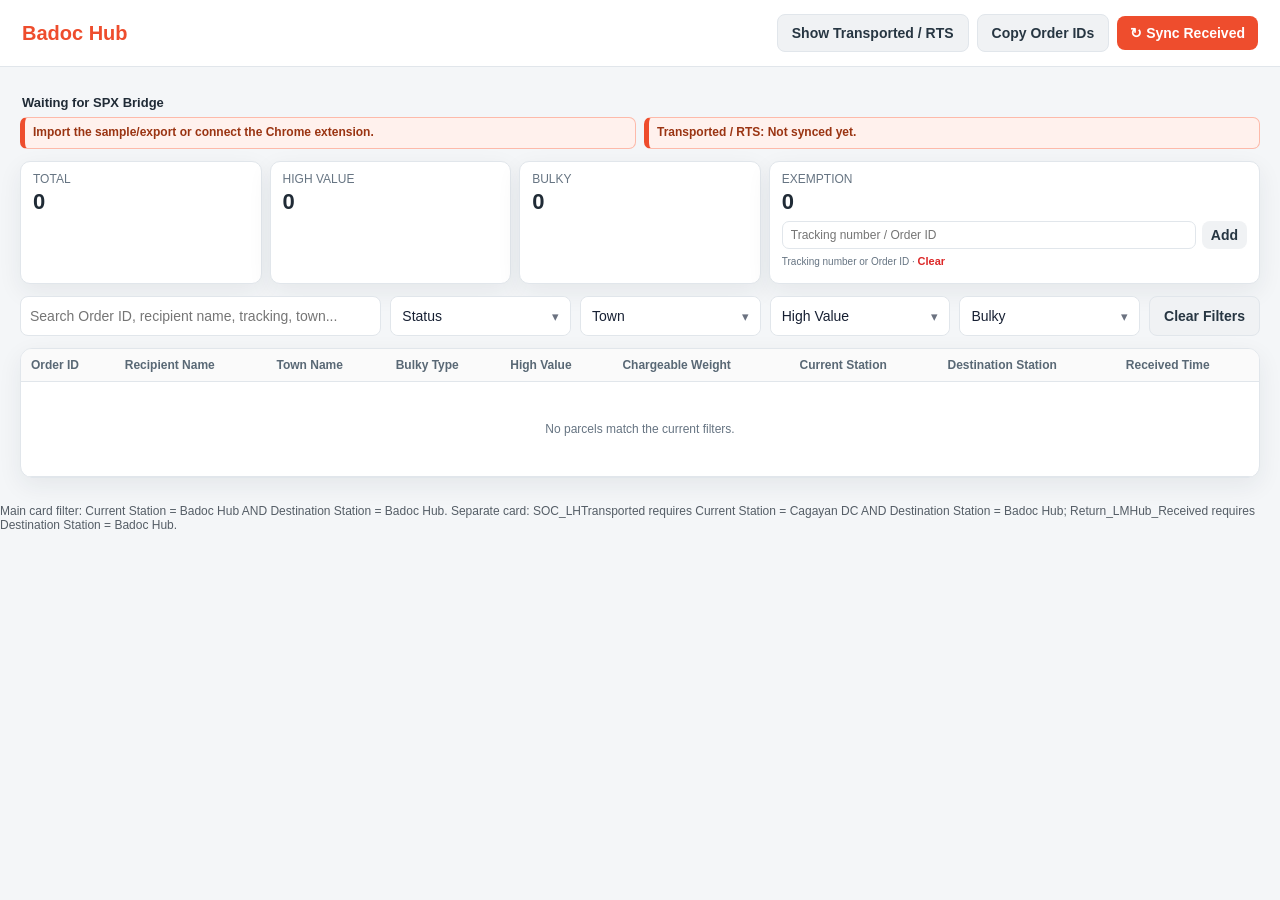
==== commit 012e6533: "Add files via upload" ====
--- a/received-checking.html
+++ b/received-checking.html
@@ -4,14 +4,14 @@
 <meta charset="utf-8"><meta name="viewport" content="width=device-width,initial-scale=1"><meta name="badoc-received-checking" content="v69">
 <title>Received Checking — Badoc Hub</title>
 <style>
-:root{--bg:#f5f7fb;--card:#fff;--text:#172033;--muted:#6b7280;--line:#e5e7eb;--accent:#ee4d2d;--good:#0f9d58;--warn:#d97706;--bad:#dc2626;--shadow:0 8px 24px rgba(20,30,50,.06)}
+:root{--bg:#f4f6f8;--card:#fff;--text:#202b36;--muted:#667482;--line:#e1e6eb;--accent:#ee4d2d;--good:#15803d;--warn:#b45309;--bad:#dc2626;--shadow:0 8px 24px rgba(25,40,55,.07)}
 *{box-sizing:border-box}body{margin:0;background:var(--bg);font:14px Inter,Segoe UI,Arial,sans-serif;color:var(--text)}
 header{background:#fff;border-bottom:1px solid var(--line);padding:14px 22px;display:flex;align-items:center;justify-content:space-between;position:sticky;top:0;z-index:5}.brand{font-weight:800;font-size:20px}.brand span{color:var(--accent)}
-.actions{display:flex;gap:8px;align-items:center}button,input,select{font:inherit}button{border:0;border-radius:8px;padding:9px 13px;cursor:pointer;font-weight:700}.secondary{padding:10px 14px;border:1px solid var(--line);border-radius:8px;background:#eef1f5;color:#1f2937;font-weight:700;cursor:pointer}.primary{background:var(--accent);color:white}.secondary{background:#eef1f5;color:#273142}.file{display:none}.status{font-size:12px;color:var(--muted)}
+.actions{display:flex;gap:8px;align-items:center}button,input,select{font:inherit}button{border:0;border-radius:8px;padding:9px 13px;cursor:pointer;font-weight:700}.secondary{padding:10px 14px;border:1px solid var(--line);border-radius:8px;background:#f0f2f4;color:#25313c;font-weight:700;cursor:pointer}.primary{background:var(--accent);color:white}.secondary{background:#f0f2f4;color:#273642}.file{display:none}.status{font-size:12px;color:var(--muted)}
 main{padding:20px;max-width:1500px;margin:auto}.sync{display:flex;justify-content:space-between;gap:12px;align-items:center;margin-bottom:16px}.syncbox{background:var(--card);border:1px solid var(--line);border-radius:12px;padding:12px 14px;box-shadow:var(--shadow)}
-.grid{display:grid;grid-template-columns:repeat(5,1fr);gap:8px;margin-bottom:12px}.card{background:var(--card);border:1px solid var(--line);border-radius:10px;padding:10px 12px;box-shadow:var(--shadow);min-height:96px}.card.exemption-card{grid-column:span 2}.secondary-panel{background:var(--card);border:1px solid var(--line);border-radius:12px;padding:4px 14px 12px;margin:8px 0;box-shadow:var(--shadow)}.secondary-panel-head{display:flex;align-items:center;justify-content:space-between;gap:8px;margin:0 0 2px;padding:0;min-height:0}.secondary-panel-head .secondary{padding:5px 9px;font-size:12px;line-height:1.2}.secondary-panel h2{font-size:16px;line-height:1.2;margin:0}.secondary-panel #secondaryContent>.value{margin-top:0}.secondary-table{margin-top:7px}.exemption-tools{display:flex;gap:6px;margin-top:6px}.exemption-tools input{width:100%;min-width:0;padding:6px 8px;border:1px solid var(--line);border-radius:7px;background:#fff;font-size:12px}.exemption-tools button{padding:6px 9px;background:#eef1f5;color:#273142}.exemption-meta{font-size:10px;color:var(--muted);margin-top:6px}.label{color:var(--muted);font-size:12px}.value{font-size:22px;font-weight:800;margin-top:3px}
-.filters{display:grid;grid-template-columns:2fr 1fr 1fr 1fr 1fr auto;gap:9px;margin-bottom:12px}.filters input,.multi-select{width:100%;padding:9px;border:1px solid var(--line);border-radius:8px;background:white}.multi-select{position:relative;padding:0;background:#fff}.multi-select-btn{width:100%;min-height:38px;padding:9px 34px 9px 11px;background:#fff;color:#172033;text-align:left;border:0;border-radius:8px;font-weight:500;position:relative;cursor:pointer}.multi-select-btn::after{content:'▾';position:absolute;right:11px;top:50%;transform:translateY(-50%);color:#6b7280;font-size:13px}.multi-select.open .multi-select-btn::after{content:'▴'}.multi-select-menu{display:none;position:absolute;left:0;right:0;top:calc(100% + 4px);z-index:20;background:#fff;border:1px solid var(--line);border-radius:8px;box-shadow:0 10px 24px rgba(20,30,50,.14);padding:6px;max-height:260px;overflow:auto}.multi-select.open .multi-select-menu{display:block}.multi-option{display:flex;align-items:center;gap:8px;padding:8px 7px;border-radius:6px;cursor:pointer;font-size:13px}.multi-option:hover{background:#f3f4f6}.multi-option input{width:15px;height:15px;margin:0;accent-color:var(--accent)}.multi-option span{overflow:hidden;text-overflow:ellipsis;white-space:nowrap}.multi-empty{padding:9px;color:var(--muted);font-size:12px}
-.tablewrap{background:var(--card);border:1px solid var(--line);border-radius:12px;overflow:auto;box-shadow:var(--shadow)}table{border-collapse:collapse;width:100%;min-width:1200px}th,td{padding:9px 10px;border-bottom:1px solid var(--line);text-align:left;white-space:nowrap}th{background:#fafafa;position:sticky;top:0;font-size:12px;color:#4b5563}td{font-size:12px}.pill{padding:3px 7px;border-radius:999px;background:#eef1f5;font-size:11px;font-weight:700}.empty{text-align:center;padding:40px;color:var(--muted)}
+.grid{display:grid;grid-template-columns:repeat(5,1fr);gap:8px;margin-bottom:12px}.card{background:var(--card);border:1px solid var(--line);border-radius:10px;padding:10px 12px;box-shadow:var(--shadow);min-height:96px}.card.exemption-card{grid-column:span 2}.secondary-panel{background:var(--card);border:1px solid var(--line);border-radius:12px;padding:4px 14px 12px;margin:8px 0;box-shadow:var(--shadow)}.secondary-panel-head{display:flex;align-items:center;justify-content:space-between;gap:8px;margin:0 0 2px;padding:0;min-height:0}.secondary-panel-head .secondary{padding:5px 9px;font-size:12px;line-height:1.2}.secondary-panel h2{font-size:16px;line-height:1.2;margin:0}.secondary-panel #secondaryContent>.value{margin-top:0}.secondary-table{margin-top:7px}.exemption-tools{display:flex;gap:6px;margin-top:6px}.exemption-tools input{width:100%;min-width:0;padding:6px 8px;border:1px solid var(--line);border-radius:7px;background:#fff;font-size:12px}.exemption-tools button{padding:6px 9px;background:#f0f2f4;color:#273642}.exemption-meta{font-size:10px;color:var(--muted);margin-top:6px}.label{color:var(--muted);font-size:12px}.value{font-size:22px;font-weight:800;margin-top:3px}
+.filters{display:grid;grid-template-columns:2fr 1fr 1fr 1fr 1fr auto;gap:9px;margin-bottom:12px}.filters input,.multi-select{width:100%;padding:9px;border:1px solid var(--line);border-radius:8px;background:white}.multi-select{position:relative;padding:0;background:#fff}.multi-select-btn{width:100%;min-height:38px;padding:9px 34px 9px 11px;background:#fff;color:#172033;text-align:left;border:0;border-radius:8px;font-weight:500;position:relative;cursor:pointer}.multi-select-btn::after{content:'▾';position:absolute;right:11px;top:50%;transform:translateY(-50%);color:#6b7280;font-size:13px}.multi-select.open .multi-select-btn::after{content:'▴'}.multi-select-menu{display:none;position:absolute;left:0;right:0;top:calc(100% + 4px);z-index:20;background:#fff;border:1px solid var(--line);border-radius:8px;box-shadow:0 10px 24px rgba(20,30,50,.14);padding:6px;max-height:260px;overflow:auto}.multi-select.open .multi-select-menu{display:block}.multi-option{display:flex;align-items:center;gap:8px;padding:8px 7px;border-radius:6px;cursor:pointer;font-size:13px}.multi-option:hover{background:#f1f3f5}.multi-option input{width:15px;height:15px;margin:0;accent-color:var(--accent)}.multi-option span{overflow:hidden;text-overflow:ellipsis;white-space:nowrap}.multi-empty{padding:9px;color:var(--muted);font-size:12px}
+.tablewrap{background:var(--card);border:1px solid var(--line);border-radius:12px;overflow:auto;box-shadow:var(--shadow)}table{border-collapse:collapse;width:100%;min-width:1200px}th,td{padding:9px 10px;border-bottom:1px solid var(--line);text-align:left;white-space:nowrap}th{background:#fafafa;position:sticky;top:0;font-size:12px;color:#596875}td{font-size:12px}.pill{padding:3px 7px;border-radius:999px;background:#f0f2f4;font-size:11px;font-weight:700}.empty{text-align:center;padding:40px;color:var(--muted)}
 @media(max-width:1000px){.grid{grid-template-columns:repeat(3,1fr)}.filters{grid-template-columns:1fr 1fr}.sync{align-items:flex-start;flex-direction:column}}
  .filter-count{color:#6b7280;font-size:13px;font-weight:600}
 
@@ -101,8 +101,17 @@
 }
 
 
-.town-option-search{position:sticky;top:0;display:block;width:100%;box-sizing:border-box;margin:0 0 6px;padding:9px 8px;border:1px solid #d9e0e8;border-radius:7px;background:#fff;color:#172033;z-index:3}.town-option-search:focus{outline:2px solid #168cff;outline-offset:-1px}#townOptions{display:block}
-</style></head>
+.town-option-search{position:sticky;top:0;display:block;width:100%;box-sizing:border-box;margin:0 0 6px;padding:9px 8px;border:1px solid #d9e0e8;border-radius:7px;background:#fff;color:#172033;z-index:3}.town-option-search:focus{outline:2px solid #ea582b;outline-offset:-1px}#townOptions{display:block}
+</style>
+<style id="badoc-received-theme-dark">
+html[data-badoc-host-theme="dark"]{--bg:transparent;--card:#121c26;--text:#f0f4f7;--muted:#a2afb9;--line:#2b3946;--accent:#ff7658;--good:#4bd18e;--warn:#f6bd60;--bad:#ff6266;--shadow:0 6px 18px rgba(0,0,0,.22);color-scheme:dark}
+html[data-badoc-host-theme="dark"] header{background:#111b24!important}
+html[data-badoc-host-theme="dark"] .secondary,html[data-badoc-host-theme="dark"] .exemption-tools button{background:#1a2a36!important;color:#edf3f6!important;border-color:#2b3946!important}
+html[data-badoc-host-theme="dark"] .filters input,html[data-badoc-host-theme="dark"] .multi-select,html[data-badoc-host-theme="dark"] .multi-select-btn,html[data-badoc-host-theme="dark"] .multi-select-menu,html[data-badoc-host-theme="dark"] .exemption-tools input{background:#111b24!important;color:#edf3f6!important;border-color:#2b3946!important}
+html[data-badoc-host-theme="dark"] th{background:#15232e!important;color:#e6eef3!important;border-color:#2b3946!important}
+html[data-badoc-host-theme="dark"] td{color:#e6eef3!important;border-color:#2b3946!important}
+</style>
+</head>
 <body>
 <script>
 /* BADOC HUB station guard:
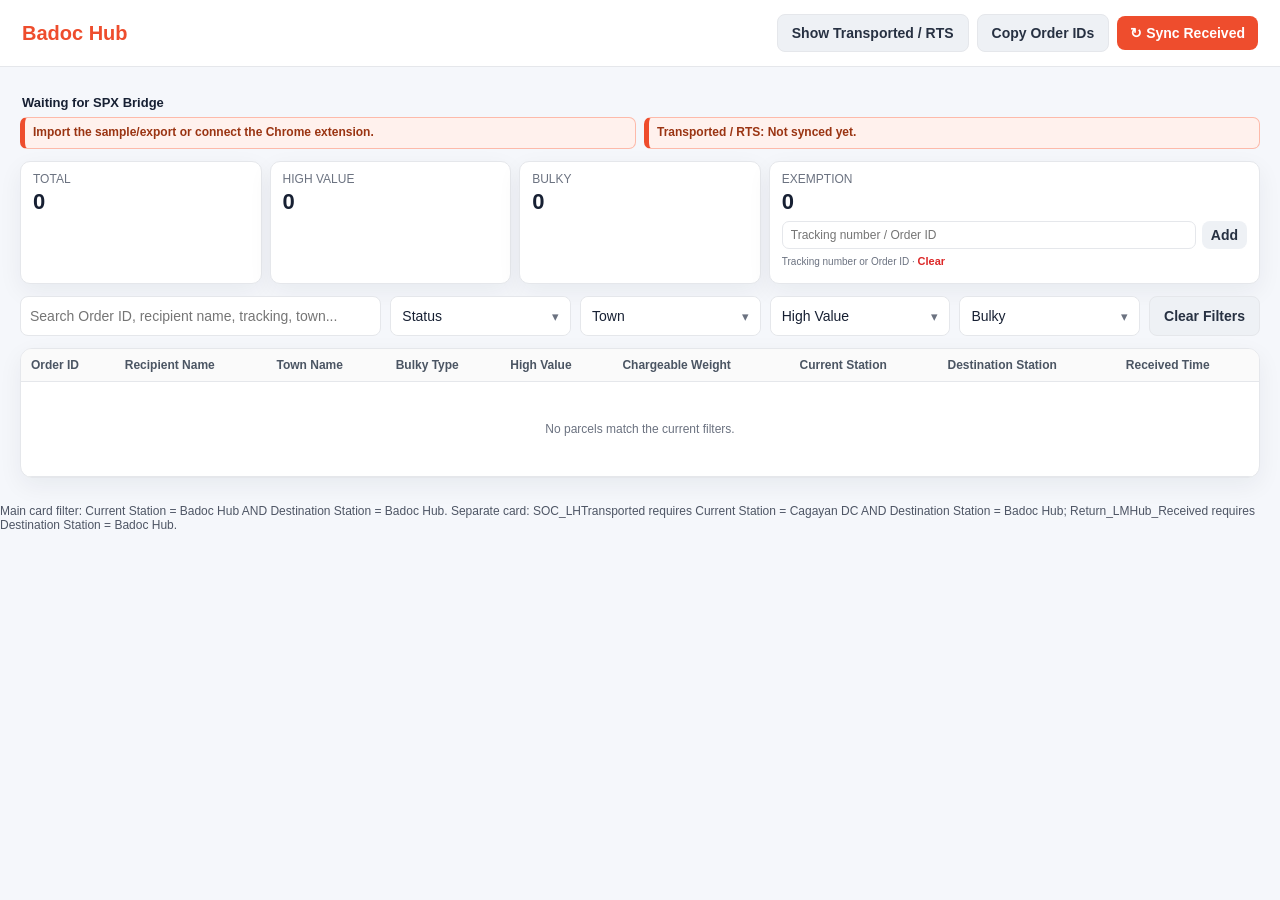
==== commit 69e82d3a: "Add files via upload" ====
--- a/received-checking.html
+++ b/received-checking.html
@@ -4,14 +4,14 @@
 <meta charset="utf-8"><meta name="viewport" content="width=device-width,initial-scale=1"><meta name="badoc-received-checking" content="v69">
 <title>Received Checking — Badoc Hub</title>
 <style>
-:root{--bg:#f4f6f8;--card:#fff;--text:#202b36;--muted:#667482;--line:#e1e6eb;--accent:#ee4d2d;--good:#15803d;--warn:#b45309;--bad:#dc2626;--shadow:0 8px 24px rgba(25,40,55,.07)}
+:root{--bg:#f5f7fb;--card:#fff;--text:#172033;--muted:#6b7280;--line:#e5e7eb;--accent:#ee4d2d;--good:#0f9d58;--warn:#d97706;--bad:#dc2626;--shadow:0 8px 24px rgba(20,30,50,.06)}
 *{box-sizing:border-box}body{margin:0;background:var(--bg);font:14px Inter,Segoe UI,Arial,sans-serif;color:var(--text)}
 header{background:#fff;border-bottom:1px solid var(--line);padding:14px 22px;display:flex;align-items:center;justify-content:space-between;position:sticky;top:0;z-index:5}.brand{font-weight:800;font-size:20px}.brand span{color:var(--accent)}
-.actions{display:flex;gap:8px;align-items:center}button,input,select{font:inherit}button{border:0;border-radius:8px;padding:9px 13px;cursor:pointer;font-weight:700}.secondary{padding:10px 14px;border:1px solid var(--line);border-radius:8px;background:#f0f2f4;color:#25313c;font-weight:700;cursor:pointer}.primary{background:var(--accent);color:white}.secondary{background:#f0f2f4;color:#273642}.file{display:none}.status{font-size:12px;color:var(--muted)}
+.actions{display:flex;gap:8px;align-items:center}button,input,select{font:inherit}button{border:0;border-radius:8px;padding:9px 13px;cursor:pointer;font-weight:700}.secondary{padding:10px 14px;border:1px solid var(--line);border-radius:8px;background:#eef1f5;color:#1f2937;font-weight:700;cursor:pointer}.primary{background:var(--accent);color:white}.secondary{background:#eef1f5;color:#273142}.file{display:none}.status{font-size:12px;color:var(--muted)}
 main{padding:20px;max-width:1500px;margin:auto}.sync{display:flex;justify-content:space-between;gap:12px;align-items:center;margin-bottom:16px}.syncbox{background:var(--card);border:1px solid var(--line);border-radius:12px;padding:12px 14px;box-shadow:var(--shadow)}
-.grid{display:grid;grid-template-columns:repeat(5,1fr);gap:8px;margin-bottom:12px}.card{background:var(--card);border:1px solid var(--line);border-radius:10px;padding:10px 12px;box-shadow:var(--shadow);min-height:96px}.card.exemption-card{grid-column:span 2}.secondary-panel{background:var(--card);border:1px solid var(--line);border-radius:12px;padding:4px 14px 12px;margin:8px 0;box-shadow:var(--shadow)}.secondary-panel-head{display:flex;align-items:center;justify-content:space-between;gap:8px;margin:0 0 2px;padding:0;min-height:0}.secondary-panel-head .secondary{padding:5px 9px;font-size:12px;line-height:1.2}.secondary-panel h2{font-size:16px;line-height:1.2;margin:0}.secondary-panel #secondaryContent>.value{margin-top:0}.secondary-table{margin-top:7px}.exemption-tools{display:flex;gap:6px;margin-top:6px}.exemption-tools input{width:100%;min-width:0;padding:6px 8px;border:1px solid var(--line);border-radius:7px;background:#fff;font-size:12px}.exemption-tools button{padding:6px 9px;background:#f0f2f4;color:#273642}.exemption-meta{font-size:10px;color:var(--muted);margin-top:6px}.label{color:var(--muted);font-size:12px}.value{font-size:22px;font-weight:800;margin-top:3px}
-.filters{display:grid;grid-template-columns:2fr 1fr 1fr 1fr 1fr auto;gap:9px;margin-bottom:12px}.filters input,.multi-select{width:100%;padding:9px;border:1px solid var(--line);border-radius:8px;background:white}.multi-select{position:relative;padding:0;background:#fff}.multi-select-btn{width:100%;min-height:38px;padding:9px 34px 9px 11px;background:#fff;color:#172033;text-align:left;border:0;border-radius:8px;font-weight:500;position:relative;cursor:pointer}.multi-select-btn::after{content:'▾';position:absolute;right:11px;top:50%;transform:translateY(-50%);color:#6b7280;font-size:13px}.multi-select.open .multi-select-btn::after{content:'▴'}.multi-select-menu{display:none;position:absolute;left:0;right:0;top:calc(100% + 4px);z-index:20;background:#fff;border:1px solid var(--line);border-radius:8px;box-shadow:0 10px 24px rgba(20,30,50,.14);padding:6px;max-height:260px;overflow:auto}.multi-select.open .multi-select-menu{display:block}.multi-option{display:flex;align-items:center;gap:8px;padding:8px 7px;border-radius:6px;cursor:pointer;font-size:13px}.multi-option:hover{background:#f1f3f5}.multi-option input{width:15px;height:15px;margin:0;accent-color:var(--accent)}.multi-option span{overflow:hidden;text-overflow:ellipsis;white-space:nowrap}.multi-empty{padding:9px;color:var(--muted);font-size:12px}
-.tablewrap{background:var(--card);border:1px solid var(--line);border-radius:12px;overflow:auto;box-shadow:var(--shadow)}table{border-collapse:collapse;width:100%;min-width:1200px}th,td{padding:9px 10px;border-bottom:1px solid var(--line);text-align:left;white-space:nowrap}th{background:#fafafa;position:sticky;top:0;font-size:12px;color:#596875}td{font-size:12px}.pill{padding:3px 7px;border-radius:999px;background:#f0f2f4;font-size:11px;font-weight:700}.empty{text-align:center;padding:40px;color:var(--muted)}
+.grid{display:grid;grid-template-columns:repeat(5,1fr);gap:8px;margin-bottom:12px}.card{background:var(--card);border:1px solid var(--line);border-radius:10px;padding:10px 12px;box-shadow:var(--shadow);min-height:96px}.card.exemption-card{grid-column:span 2}.secondary-panel{background:var(--card);border:1px solid var(--line);border-radius:12px;padding:4px 14px 12px;margin:8px 0;box-shadow:var(--shadow)}.secondary-panel-head{display:flex;align-items:center;justify-content:space-between;gap:8px;margin:0 0 2px;padding:0;min-height:0}.secondary-panel-head .secondary{padding:5px 9px;font-size:12px;line-height:1.2}.secondary-panel h2{font-size:16px;line-height:1.2;margin:0}.secondary-panel #secondaryContent>.value{margin-top:0}.secondary-table{margin-top:7px}.exemption-tools{display:flex;gap:6px;margin-top:6px}.exemption-tools input{width:100%;min-width:0;padding:6px 8px;border:1px solid var(--line);border-radius:7px;background:#fff;font-size:12px}.exemption-tools button{padding:6px 9px;background:#eef1f5;color:#273142}.exemption-meta{font-size:10px;color:var(--muted);margin-top:6px}.label{color:var(--muted);font-size:12px}.value{font-size:22px;font-weight:800;margin-top:3px}
+.filters{display:grid;grid-template-columns:2fr 1fr 1fr 1fr 1fr auto;gap:9px;margin-bottom:12px}.filters input,.multi-select{width:100%;padding:9px;border:1px solid var(--line);border-radius:8px;background:white}.multi-select{position:relative;padding:0;background:#fff}.multi-select-btn{width:100%;min-height:38px;padding:9px 34px 9px 11px;background:#fff;color:#172033;text-align:left;border:0;border-radius:8px;font-weight:500;position:relative;cursor:pointer}.multi-select-btn::after{content:'▾';position:absolute;right:11px;top:50%;transform:translateY(-50%);color:#6b7280;font-size:13px}.multi-select.open .multi-select-btn::after{content:'▴'}.multi-select-menu{display:none;position:absolute;left:0;right:0;top:calc(100% + 4px);z-index:20;background:#fff;border:1px solid var(--line);border-radius:8px;box-shadow:0 10px 24px rgba(20,30,50,.14);padding:6px;max-height:260px;overflow:auto}.multi-select.open .multi-select-menu{display:block}.multi-option{display:flex;align-items:center;gap:8px;padding:8px 7px;border-radius:6px;cursor:pointer;font-size:13px}.multi-option:hover{background:#f3f4f6}.multi-option input{width:15px;height:15px;margin:0;accent-color:var(--accent)}.multi-option span{overflow:hidden;text-overflow:ellipsis;white-space:nowrap}.multi-empty{padding:9px;color:var(--muted);font-size:12px}
+.tablewrap{background:var(--card);border:1px solid var(--line);border-radius:12px;overflow:auto;box-shadow:var(--shadow)}table{border-collapse:collapse;width:100%;min-width:1200px}th,td{padding:9px 10px;border-bottom:1px solid var(--line);text-align:left;white-space:nowrap}th{background:#fafafa;position:sticky;top:0;font-size:12px;color:#4b5563}td{font-size:12px}.pill{padding:3px 7px;border-radius:999px;background:#eef1f5;font-size:11px;font-weight:700}.empty{text-align:center;padding:40px;color:var(--muted)}
 @media(max-width:1000px){.grid{grid-template-columns:repeat(3,1fr)}.filters{grid-template-columns:1fr 1fr}.sync{align-items:flex-start;flex-direction:column}}
  .filter-count{color:#6b7280;font-size:13px;font-weight:600}
 
@@ -101,17 +101,8 @@
 }
 
 
-.town-option-search{position:sticky;top:0;display:block;width:100%;box-sizing:border-box;margin:0 0 6px;padding:9px 8px;border:1px solid #d9e0e8;border-radius:7px;background:#fff;color:#172033;z-index:3}.town-option-search:focus{outline:2px solid #ea582b;outline-offset:-1px}#townOptions{display:block}
-</style>
-<style id="badoc-received-theme-dark">
-html[data-badoc-host-theme="dark"]{--bg:transparent;--card:#121c26;--text:#f0f4f7;--muted:#a2afb9;--line:#2b3946;--accent:#ff7658;--good:#4bd18e;--warn:#f6bd60;--bad:#ff6266;--shadow:0 6px 18px rgba(0,0,0,.22);color-scheme:dark}
-html[data-badoc-host-theme="dark"] header{background:#111b24!important}
-html[data-badoc-host-theme="dark"] .secondary,html[data-badoc-host-theme="dark"] .exemption-tools button{background:#1a2a36!important;color:#edf3f6!important;border-color:#2b3946!important}
-html[data-badoc-host-theme="dark"] .filters input,html[data-badoc-host-theme="dark"] .multi-select,html[data-badoc-host-theme="dark"] .multi-select-btn,html[data-badoc-host-theme="dark"] .multi-select-menu,html[data-badoc-host-theme="dark"] .exemption-tools input{background:#111b24!important;color:#edf3f6!important;border-color:#2b3946!important}
-html[data-badoc-host-theme="dark"] th{background:#15232e!important;color:#e6eef3!important;border-color:#2b3946!important}
-html[data-badoc-host-theme="dark"] td{color:#e6eef3!important;border-color:#2b3946!important}
-</style>
-</head>
+.town-option-search{position:sticky;top:0;display:block;width:100%;box-sizing:border-box;margin:0 0 6px;padding:9px 8px;border:1px solid #d9e0e8;border-radius:7px;background:#fff;color:#172033;z-index:3}.town-option-search:focus{outline:2px solid #168cff;outline-offset:-1px}#townOptions{display:block}
+</style></head>
 <body>
 <script>
 /* BADOC HUB station guard:
@@ -509,7 +500,7 @@
   });
   const ready=await receivedBridgeCheckInFlight;
   if(!ready){
-    const msg='SPX BRIDGE v69 is not installed or connected. Install it to sync Received Checking.';
+    const msg='SPX BRIDGE v69.3.4 is not installed or connected. Install it to sync Received Checking.';
     if(reason==='secondary') document.getElementById('secondaryStatus').textContent=msg;
     else document.getElementById('syncStatus').textContent=msg;
     if(window.parent && window.parent!==window){
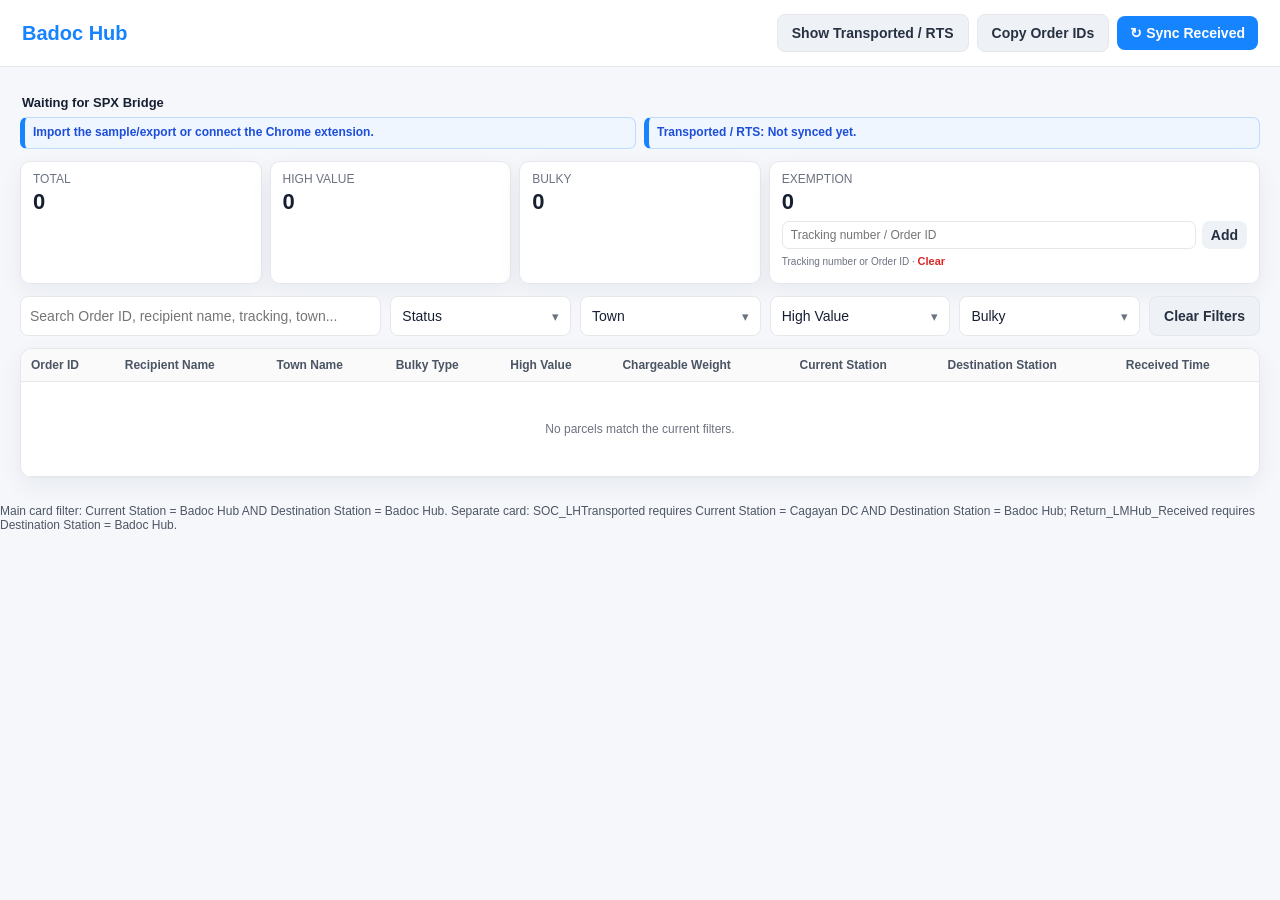
==== commit ec2c5e4a: "Add files via upload" ====
--- a/received-checking.html
+++ b/received-checking.html
@@ -2,9 +2,9 @@
 <html lang="en">
 <head>
 <meta charset="utf-8"><meta name="viewport" content="width=device-width,initial-scale=1"><meta name="badoc-received-checking" content="v69">
-<title>Received Checking — Badoc Hub</title>
+<title>Dispatch — Badoc Hub</title>
 <style>
-:root{--bg:#f5f7fb;--card:#fff;--text:#172033;--muted:#6b7280;--line:#e5e7eb;--accent:#ee4d2d;--good:#0f9d58;--warn:#d97706;--bad:#dc2626;--shadow:0 8px 24px rgba(20,30,50,.06)}
+:root{--bg:#f5f7fb;--card:#fff;--text:#172033;--muted:#6b7280;--line:#e5e7eb;--accent:#1683ff;--good:#0f9d58;--warn:#d97706;--bad:#dc2626;--shadow:0 8px 24px rgba(20,30,50,.06)}
 *{box-sizing:border-box}body{margin:0;background:var(--bg);font:14px Inter,Segoe UI,Arial,sans-serif;color:var(--text)}
 header{background:#fff;border-bottom:1px solid var(--line);padding:14px 22px;display:flex;align-items:center;justify-content:space-between;position:sticky;top:0;z-index:5}.brand{font-weight:800;font-size:20px}.brand span{color:var(--accent)}
 .actions{display:flex;gap:8px;align-items:center}button,input,select{font:inherit}button{border:0;border-radius:8px;padding:9px 13px;cursor:pointer;font-weight:700}.secondary{padding:10px 14px;border:1px solid var(--line);border-radius:8px;background:#eef1f5;color:#1f2937;font-weight:700;cursor:pointer}.primary{background:var(--accent);color:white}.secondary{background:#eef1f5;color:#273142}.file{display:none}.status{font-size:12px;color:var(--muted)}
@@ -19,7 +19,7 @@
 .sync{display:grid;grid-template-columns:minmax(0,1fr) minmax(220px,auto);gap:10px;align-items:start;margin:10px 0 16px;background:transparent;border:0;box-shadow:none}
 .notification-stack{display:grid;gap:8px;min-width:0}
 #conn{display:block;font-size:14px;font-weight:850;color:var(--text);padding:0 2px 1px;line-height:1.4}
-#syncStatus,#secondaryStatus{display:block;margin:0;padding:10px 12px;min-height:40px;border:1px solid #fdbaaa;border-left:5px solid #ee4d2d;border-radius:8px;background:#fff1ed;color:#9a3412;font-size:13px;font-weight:750;line-height:1.45;white-space:normal;overflow-wrap:anywhere}
+#syncStatus,#secondaryStatus{display:block;margin:0;padding:10px 12px;min-height:40px;border:1px solid #bfdbfe;border-left:5px solid #1683ff;border-radius:8px;background:#eff6ff;color:#1d4ed8;font-size:13px;font-weight:750;line-height:1.45;white-space:normal;overflow-wrap:anywhere}
 #lastSync{display:flex;align-items:center;max-width:100%;padding:9px 11px;min-height:36px;border:1px solid #a7f3d0;border-radius:8px;background:#ecfdf3;color:#166534;font-size:12px;font-weight:800;line-height:1.4;overflow-wrap:anywhere}
 #lastSync:empty{display:none}
 @media(max-width:700px){.sync{grid-template-columns:1fr}.notification-stack{width:100%}#lastSync{width:100%}}
@@ -39,7 +39,7 @@
 .sync{display:grid;grid-template-columns:minmax(0,1fr) auto;gap:10px;align-items:center;margin:8px 0 12px}
 .notification-stack{display:grid;gap:6px;min-width:0;width:100%}
 .sync-messages{display:grid;grid-template-columns:repeat(2,minmax(0,1fr));gap:8px;min-width:0;align-items:center}
-#syncStatus,#secondaryStatus{display:block;width:100%;min-width:0;min-height:32px;margin:0;padding:7px 10px;border:1px solid #fdbaaa;border-left:5px solid #ee4d2d;border-radius:7px;background:#fff1ed;color:#9a3412;font-size:12px;font-weight:700;line-height:1.3;white-space:nowrap;overflow:hidden;text-overflow:ellipsis;overflow-wrap:normal}
+#syncStatus,#secondaryStatus{display:block;width:100%;min-width:0;min-height:32px;margin:0;padding:7px 10px;border:1px solid #bfdbfe;border-left:5px solid #1683ff;border-radius:7px;background:#eff6ff;color:#1d4ed8;font-size:12px;font-weight:700;line-height:1.3;white-space:nowrap;overflow:hidden;text-overflow:ellipsis;overflow-wrap:normal}
 .notification-side{display:flex;justify-content:flex-end;align-items:center;align-self:center;min-width:0}
 #lastSync{display:inline-flex;align-items:center;justify-content:center;max-width:100%;padding:7px 10px;min-height:32px;margin:0;border:1px solid #a7f3d0;border-radius:7px;background:#ecfdf3;color:#166534;font-size:11px;font-weight:800;line-height:1.3;white-space:nowrap;overflow:hidden;text-overflow:ellipsis}
 #lastSync:empty{display:none}
@@ -51,8 +51,8 @@
 .sync{display:block;}
 .notification-stack{width:100%;}
 .sync-messages{display:grid;grid-template-columns:repeat(2,minmax(0,1fr));gap:8px;align-items:center;min-width:0;}
-.primary-notification{display:flex;align-items:center;gap:8px;min-width:0;min-height:32px;padding:0 7px 0 0;border:1px solid #fdbaaa;border-left:5px solid #ee4d2d;border-radius:7px;background:#fff1ed;overflow:hidden;}
-#syncStatus{flex:1 1 0;width:auto!important;min-width:0;min-height:0;margin:0!important;padding:7px 8px!important;border:0!important;border-radius:0!important;background:transparent!important;color:#9a3412!important;font-size:12px;font-weight:700;line-height:1.3;white-space:nowrap!important;overflow:hidden;text-overflow:ellipsis;}
+.primary-notification{display:flex;align-items:center;gap:8px;min-width:0;min-height:32px;padding:0 7px 0 0;border:1px solid #bfdbfe;border-left:5px solid #1683ff;border-radius:7px;background:#eff6ff;overflow:hidden;}
+#syncStatus{flex:1 1 0;width:auto!important;min-width:0;min-height:0;margin:0!important;padding:7px 8px!important;border:0!important;border-radius:0!important;background:transparent!important;color:#1d4ed8!important;font-size:12px;font-weight:700;line-height:1.3;white-space:nowrap!important;overflow:hidden;text-overflow:ellipsis;}
 #lastSync{display:inline-flex;flex:0 1 auto;align-items:center;justify-content:center;width:auto;max-width:48%;min-width:0;min-height:22px;margin:0 0 0 auto;padding:4px 7px;border:1px solid #a7f3d0;border-radius:5px;background:#ecfdf3;color:#166534;font-size:10px;font-weight:800;line-height:1.2;white-space:nowrap;overflow:hidden;text-overflow:ellipsis;}
 #lastSync:empty{display:none;}
 #secondaryStatus{min-width:0;}
@@ -61,8 +61,8 @@
 
 
 /* Keep the secondary loaded-parcels message and its green last-sync badge together. */
-.secondary-notification{display:flex;align-items:center;gap:8px;min-width:0;min-height:32px;padding:0 7px 0 0;border:1px solid #fdbaaa;border-left:5px solid #ee4d2d;border-radius:7px;background:#fff1ed;overflow:hidden;}
-.secondary-notification #secondaryStatus{flex:1 1 0;width:auto!important;min-width:0;min-height:0;margin:0!important;padding:7px 8px!important;border:0!important;border-radius:0!important;background:transparent!important;color:#9a3412!important;font-size:12px;font-weight:700;line-height:1.3;white-space:nowrap!important;overflow:hidden;text-overflow:ellipsis;}
+.secondary-notification{display:flex;align-items:center;gap:8px;min-width:0;min-height:32px;padding:0 7px 0 0;border:1px solid #bfdbfe;border-left:5px solid #1683ff;border-radius:7px;background:#eff6ff;overflow:hidden;}
+.secondary-notification #secondaryStatus{flex:1 1 0;width:auto!important;min-width:0;min-height:0;margin:0!important;padding:7px 8px!important;border:0!important;border-radius:0!important;background:transparent!important;color:#1d4ed8!important;font-size:12px;font-weight:700;line-height:1.3;white-space:nowrap!important;overflow:hidden;text-overflow:ellipsis;}
 #secondaryLastSync{display:inline-flex;flex:0 1 auto;align-items:center;justify-content:center;width:auto;max-width:48%;min-width:0;min-height:22px;margin:0 0 0 auto;padding:4px 7px;border:1px solid #a7f3d0;border-radius:5px;background:#ecfdf3;color:#166534;font-size:10px;font-weight:800;line-height:1.2;white-space:nowrap;overflow:hidden;text-overflow:ellipsis;}
 #secondaryLastSync:empty{display:none;}
 .primary-notification #syncStatus{flex:1 1 auto;width:100%!important;}
@@ -101,7 +101,7 @@
 }
 
 
-.town-option-search{position:sticky;top:0;display:block;width:100%;box-sizing:border-box;margin:0 0 6px;padding:9px 8px;border:1px solid #d9e0e8;border-radius:7px;background:#fff;color:#172033;z-index:3}.town-option-search:focus{outline:2px solid #168cff;outline-offset:-1px}#townOptions{display:block}
+.town-option-search{position:sticky;top:0;display:block;width:100%;box-sizing:border-box;margin:0 0 6px;padding:9px 8px;border:1px solid #d9e0e8;border-radius:7px;background:#fff;color:#172033;z-index:3}.town-option-search:focus{outline:2px solid #1683ff;outline-offset:-1px}#townOptions{display:block}
 </style></head>
 <body>
 <script>
@@ -134,18 +134,41 @@
 <div class="sync" aria-live="polite"><div class="notification-stack"><b id="conn">Waiting for SPX Bridge</b><div class="sync-messages"><div class="primary-notification"><div class="status" id="syncStatus" title="Import the sample/export or connect the Chrome extension.">Import the sample/export or connect the Chrome extension.</div><div class="status" id="lastSync" aria-label="Last Received sync time"></div></div><div class="secondary-notification"><div class="status" id="secondaryStatus" title="Transported / RTS: Not synced yet.">Transported / RTS: Not synced yet.</div><div class="status" id="secondaryLastSync" aria-label="Last Transported / RTS sync time"></div></div></div></div></div>
 <section class="secondary-panel" id="secondaryPanel" hidden><div class="secondary-panel-head"><div><h2>Transported and RTS</h2></div><button class="primary" id="syncSecondary" type="button">↻ Sync Transported / RTS</button></div><div id="secondaryContent"><div class="value" id="secondaryCount">0</div><div class="tablewrap secondary-table"><table><thead id="secondaryThead"></thead><tbody id="secondaryTbody"><tr><td class="empty">Click Sync Transported / Returned to load these statuses.</td></tr></tbody></table></div></div></section>
 <section class="grid" id="cards"></section>
-<div class="filters"><input id="q" placeholder="Search Order ID, recipient name, tracking, town..."><div class="multi-select" id="statusWrap"><button class="multi-select-btn" type="button">Status</button><div class="multi-select-menu" id="statusMenu"></div></div><div class="multi-select" id="townWrap"><button class="multi-select-btn" type="button">Town</button><div class="multi-select-menu" id="townMenu"><input id="townOptionSearch" class="town-option-search" type="search" placeholder="Search town..." autocomplete="off" aria-label="Search town options"><div id="townOptions"></div></div></div><div class="multi-select" id="highValueWrap"><button class="multi-select-btn" type="button">High Value</button><div class="multi-select-menu" id="highValueMenu"></div></div><div class="multi-select" id="bulkyWrap"><button class="multi-select-btn" type="button">Bulky</button><div class="multi-select-menu" id="bulkyMenu"></div></div><button class="secondary" id="clearFilters" type="button">Clear Filters</button></div>
+<div class="filters"><input id="q" name="dispatchSearchNoHistory" type="search" placeholder="Search Order ID, recipient name, tracking, town..." autocomplete="off" autocorrect="off" autocapitalize="off" spellcheck="false"><div class="multi-select" id="statusWrap"><button class="multi-select-btn" type="button">Status</button><div class="multi-select-menu" id="statusMenu"></div></div><div class="multi-select" id="townWrap"><button class="multi-select-btn" type="button">Town</button><div class="multi-select-menu" id="townMenu"><input id="townOptionSearch" class="town-option-search" type="search" placeholder="Search town..." autocomplete="off" aria-label="Search town options"><div id="townOptions"></div></div></div><div class="multi-select" id="highValueWrap"><button class="multi-select-btn" type="button">High Value</button><div class="multi-select-menu" id="highValueMenu"></div></div><div class="multi-select" id="bulkyWrap"><button class="multi-select-btn" type="button">Bulky</button><div class="multi-select-menu" id="bulkyMenu"></div></div><button class="secondary" id="clearFilters" type="button">Clear Filters</button></div>
 <div class="tablewrap"><table><thead id="thead"></thead><tbody id="tbody"></tbody></table></div>
 </main>
 <script>
+const SHARED_EXEMPTION_KEY='badoc_exception_tracking_numbers_v1';
+function normTracking(v){return String(v??'').trim().toUpperCase()}
+function exemptionKey(v){return normTracking(v).replace(/[\s\-_.]/g,'')}
+function readExemptionList(key){try{const v=JSON.parse(localStorage.getItem(key)||'[]');return Array.isArray(v)?v.map(normTracking).filter(Boolean):[]}catch(e){return []}}
+const initialExemptions=[...new Set([...readExemptionList(SHARED_EXEMPTION_KEY),...readExemptionList('badoc_received_checking_v69_exemptions')])];
 const state={
-  rows:[],
+  rawRows:[], rows:[],
   filtered:[],
   secondaryRows:[], secondaryCsvByStatus:{},
-  exemptions:new Set((JSON.parse(localStorage.getItem('badoc_received_checking_v69_exemptions')||'[]')||[]).map(v=>String(v).trim().toUpperCase()).filter(Boolean))
+  exemptions:new Set(initialExemptions)
 };
-function normTracking(v){return String(v??'').replace(/\s+/g,'').trim().toUpperCase()}
-function saveExemptions(){localStorage.setItem('badoc_received_checking_v69_exemptions',JSON.stringify([...state.exemptions]));}
+let exemptionsBootstrapped=false;
+function saveExemptions(notifyParent=true){
+  const items=[...state.exemptions];
+  try{localStorage.setItem('badoc_received_checking_v69_exemptions',JSON.stringify(items));localStorage.setItem(SHARED_EXEMPTION_KEY,JSON.stringify(items))}catch(e){}
+  if(notifyParent&&window.parent&&window.parent!==window){try{window.parent.postMessage({type:'badoc-exemptions-updated',items},'*')}catch(e){}}
+}
+window.addEventListener('message',event=>{
+  const d=event.data;
+  if(!d||d.type!=='badoc-exemptions-sync'||!Array.isArray(d.items))return;
+  const incoming=d.items.map(normTracking).filter(Boolean);
+  const merged=exemptionsBootstrapped?incoming:[...new Set([...state.exemptions,...incoming])];
+  exemptionsBootstrapped=true;
+  state.exemptions=new Set(merged);
+  saveExemptions(false);
+  state.rows=applyExemptions(state.rawRows);
+  fillFilters();render();
+  if(merged.length!==incoming.length||merged.some((v,i)=>exemptionKey(v)!==exemptionKey(incoming[i]))){
+    try{window.parent.postMessage({type:'badoc-exemptions-updated',items:merged},'*')}catch(e){}
+  }
+});
 function trackingFromRow(r){
   return normTracking(
     r['SLS Tracking Number'] ??
@@ -166,8 +189,9 @@
 function isExempt(r){
   const tracking=trackingFromRow(r);
   const orderId=orderIdFromRow(r);
-  return (tracking && state.exemptions.has(tracking)) ||
-         (orderId && state.exemptions.has(orderId));
+  const set=new Set([...state.exemptions].map(exemptionKey));
+  return (tracking && set.has(exemptionKey(tracking))) ||
+         (orderId && set.has(exemptionKey(orderId)));
 }
 function applyExemptions(rows){
   return (Array.isArray(rows)?rows:[]).filter(r=>!isExempt(r));
@@ -179,7 +203,7 @@
   saveExemptions();
   el.value='';
   // Immediately remove newly exempted parcels from the current data.
-  state.rows=applyExemptions(state.rows);
+  state.rows=applyExemptions(state.rawRows);
   fillFilters();
   render();
 }
@@ -187,7 +211,8 @@
   if(confirm('Clear all exemption tracking numbers?')){
     state.exemptions.clear();
     saveExemptions();
-    // A clear only removes the exemption list. The next Sync will reload SPX data.
+    state.rows=applyExemptions(state.rawRows);
+    fillFilters();
     render();
   }
 }
@@ -223,7 +248,8 @@
   document.getElementById('secondaryTbody').innerHTML=state.secondaryRows.length?state.secondaryRows.map(r=>'<tr>'+secondaryCols.map(c=>`<td>${c==='Status'?`<span class="pill">${esc(r[c])}</span>`:esc(r[c])}</td>`).join('')+'</tr>').join(''):`<tr><td colspan="${secondaryCols.length}" class="empty">No SOC_LHTransported or Return_LMHub_Received parcels for Badoc Hub were found.</td></tr>`;
 }
 function setRows(rows){
-  state.rows=applyExemptions(normalizeBadocRows(rows));
+  state.rawRows=normalizeBadocRows(rows);
+  state.rows=applyExemptions(state.rawRows);
   fillFilters();
   render();
 }
@@ -443,7 +469,6 @@
   const note=failed&&!found?`Recipient-name lookup failed: ${data?.error||'SPX did not return recipient details.'}`:`Recipient names found: ${found.toLocaleString()} of ${total.toLocaleString()}${failed?` · ${failed.toLocaleString()} lookup failures`:''}.`;
   document.getElementById('syncStatus').textContent=note;
   if(data?.error&&failed)document.getElementById('conn').textContent='SPX Bridge connected · recipient lookup needs refresh';
-  // If the latest import contained more than one lookup batch, queue the rest.
   if([...state.rows,...state.secondaryRows].some(row=>orderIdFromRow(row)&&!row['Recipient Name']&&!row.__recipientNameChecked))scheduleRecipientNameLookup();
 }
 function parseCSV(text){let lines=[];let row=[],cell='',quote=false;for(let i=0;i<text.length;i++){let ch=text[i],n=text[i+1];if(ch==='"'){if(quote&&n==='"'){cell+='"';i++}else quote=!quote}else if(ch===','&&!quote){row.push(cell);cell=''}else if((ch==='\n'||ch==='\r')&&!quote){if(ch==='\r'&&n==='\n')i++;row.push(cell);if(row.some(x=>x!==''))lines.push(row);row=[];cell=''}else cell+=ch}if(cell||row.length){row.push(cell);lines.push(row)}let h=lines.shift().map(x=>x.trim());return lines.map(a=>Object.fromEntries(h.map((k,i)=>[k,a[i]??''])))}
@@ -463,8 +488,8 @@
 const secondaryPanel=document.getElementById('secondaryPanel');
 const toggleSecondary=document.getElementById('toggleSecondary');
 toggleSecondary.addEventListener('click',()=>{const willShow=secondaryPanel.hidden;secondaryPanel.hidden=!willShow;toggleSecondary.textContent=willShow?'Hide Transported / RTS':'Show Transported / RTS';toggleSecondary.setAttribute('aria-expanded',String(willShow));});
-// Received Checking has its own, isolated SPX BRIDGE check. If the extension is absent,
-// ask the host BADOC HUB page to show the Received Checking installer modal.
+// Dispatch has its own, isolated SPX BRIDGE check. If the extension is absent,
+// ask the host BADOC HUB page to show the Dispatch installer modal.
 const RECEIVED_BRIDGE_VERSION='69';
 let receivedBridgeReady=false;
 let receivedBridgeCheckInFlight=null;
@@ -500,7 +525,7 @@
   });
   const ready=await receivedBridgeCheckInFlight;
   if(!ready){
-    const msg='SPX BRIDGE v69.3.4 is not installed or connected. Install it to sync Received Checking.';
+    const msg='SPX BRIDGE v69.3.4 is not installed or connected. Install it to sync Dispatch.';
     if(reason==='secondary') document.getElementById('secondaryStatus').textContent=msg;
     else document.getElementById('syncStatus').textContent=msg;
     if(window.parent && window.parent!==window){
